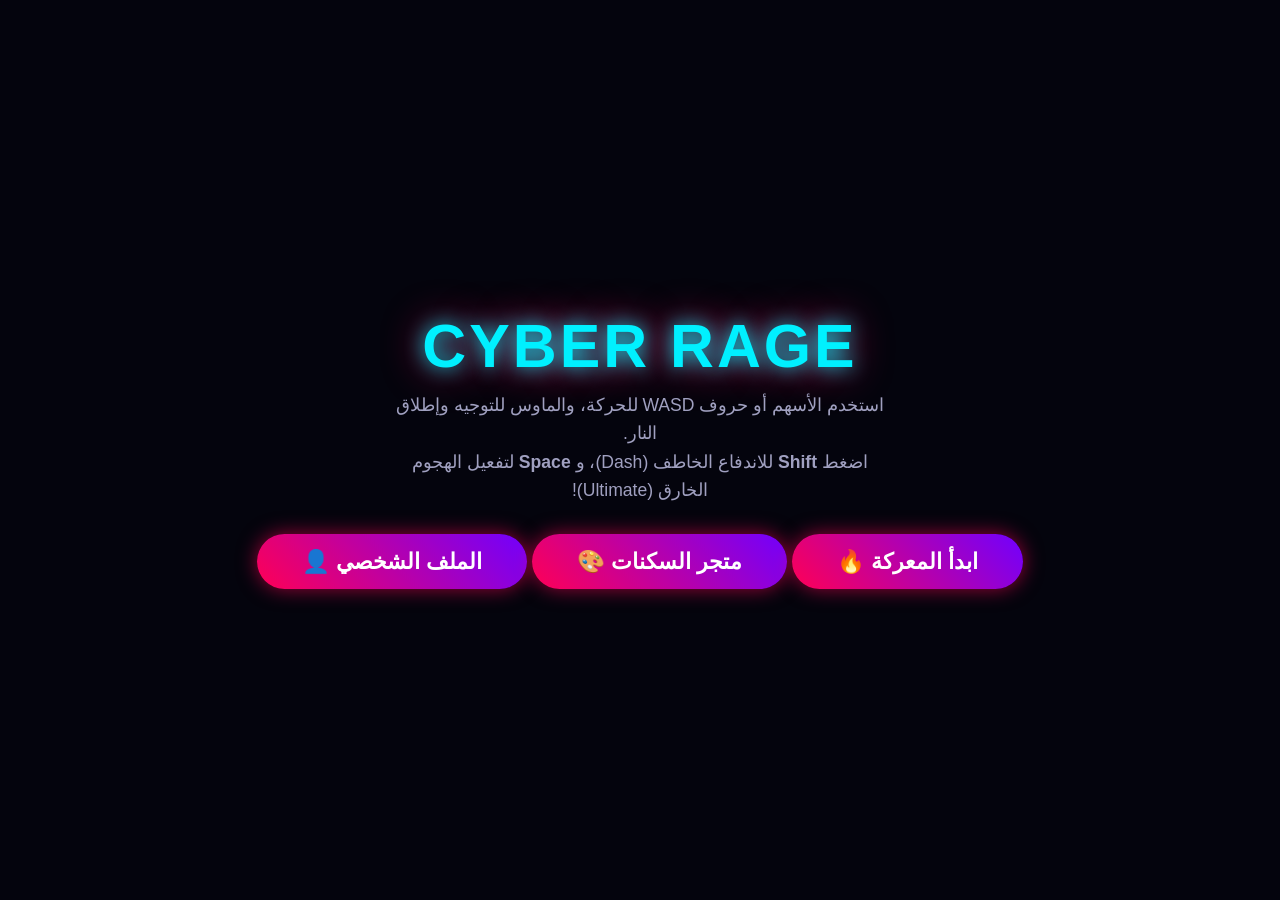
==== index.html @ 084cc049 "Update index.html" ====
<!DOCTYPE html>
<html lang="ar" dir="rtl">
<head>
    <meta charset="UTF-8">
    <meta name="viewport" content="width=device-width, initial-scale=1.0, user-scalable=no">
    
    <!-- Adsterra Ads Codes -->
    <script src="https://pl30545491.effectivecpmnetwork.com/be/8d/0a/be8d0a71756afc378d00d06ad130247c.js"></script>
    <script src="https://pl30545492.effectivecpmnetwork.com/54/34/58/543458bb15726e0a59716175af2d337f.js"></script>

    <!-- كود إثبات الملكية لـ Clickadu -->
    <meta name="clckd" content="dc042788b9fe68fec077f4c39534c323" />

    <!-- كود إثبات الملكية لـ Monetag -->
    <meta name="monetag" content="ضع_الكود_الخاص_بـ_Monetag_هنا">

    <!-- كود إثبات الملكية لجوجل -->
    <meta name="google-site-verification" content="كود_جوجل_الخاص_بك" />

    <!-- أسطر محرك البحث والـ SEO -->
    <title>لعبة أكشن أونلاين - Cyber Rage</title>
    <meta name="description" content="العب لعبة أكشن أونلاين مجاناً وبدون تحميل. Cyber Rage هي لعبة قتال ونيلون ممتعة تعمل على الكمبيوتر والموبايل مباشرة عبر المتصفح.">
    <meta name="keywords" content="لعبة أكشن أونلاين, Cyber Rage, cyber rage game, لعبة سايبر ريج, العاب نيون, العاب متصفح, sa3dmaher">
    <meta name="author" content="sa3dmaher">
    
    <!-- كود إظهار اسم الموقع الاحترافي في نتائج جوجل -->
    <script type="application/ld+json">
    {
      "@context" : "https://schema.org",
      "@type" : "WebSite",
      "name" : "لعبة أكشن أونلاين",
      "alternateName": ["Cyber Rage", "CyberRage Game"],
      "url" : "https://sa3dmaher-droid.github.io/Cyber_rage/"
    }
    </script>

    <link rel="stylesheet" href="style.css">

    <!-- أسطر ربط الأيقونة وملف الـ Manifest للهواتف -->
    <link rel="icon" type="image/png" href="icon.png">
    <link rel="manifest" href="manifest.json">
    <link rel="apple-touch-icon" href="icon.png">
</head>
<body>

    <!-- الواجهة العليا HUD -->
    <div id="hud" style="display:none;">
        <div class="hud-card">
            <div>النتيجة: <span id="score-text" style="color:#00f0ff; font-weight:bold;">0</span></div>
            <div>الكومبو: <span id="combo-text" style="color:#ff0055; font-weight:bold;">x1</span></div>
        </div>
        <div class="hud-card">
            <div>الصحة (Health)</div>
            <div class="bar-container"><div id="health-fill" class="bar-fill"></div></div>
            <div style="margin-top:6px;">الغضب الخارق (Rage)</div>
            <div class="bar-container"><div id="rage-fill" class="bar-fill"></div></div>
        </div>
    </div>

    <!-- شريط صحة الزعيم -->
    <div id="boss-hud">
        <div style="color:#ff0055; font-weight:bold; margin-bottom:4px;">⚠️ الزعيم الأسطوري (BOSS)</div>
        <div id="boss-bar-bg"><div id="boss-bar-fill"></div></div>
    </div>

    <!-- الشاشة الرئيسية -->
    <div id="start-screen" class="overlay">
        <h1 class="title">CYBER RAGE</h1>
        <p class="desc">استخدم الأسهم أو حروف WASD للحركة، والماوس للتوجيه وإطلاق النار.<br>اضغط <b>Shift</b> للاندفاع الخاطف (Dash)، و <b>Space</b> لتفعيل الهجوم الخارق (Ultimate)!</p>
        
        <div class="menu-btn-group">
            <button class="btn" onclick="startGame()">ابدأ المعركة 🔥</button>
            <button class="btn btn-secondary" onclick="openSkins()">متجر السكنات 🎨</button>
            <button class="btn btn-secondary" onclick="openProfile()">الملف الشخصي 👤</button>
        </div>
    </div>

    <!-- نافذة السكنات (Skins Modal) -->
    <div id="skins-screen" class="overlay" style="display: none;">
        <h2 class="sub-title">🎨 خزانة السكنات الأسطورية</h2>
        
        <div class="skins-tabs">
            <button class="tab-btn active" onclick="switchSkinTab('player')">الطائرة</button>
            <button class="tab-btn" onclick="switchSkinTab('bullet')">النار/الرصاص</button>
            <button class="tab-btn" onclick="switchSkinTab('enemy')">الأعداء</button>
            <button class="tab-btn" onclick="switchSkinTab('bg')">الخلفية</button>
        </div>

        <div id="skins-container" class="skins-grid">
            <!-- يتم توليد السكنات ديناميكياً بواسطة JS -->
        </div>

        <button class="btn btn-secondary" style="margin-top: 20px;" onclick="closeSkins()">العودة للقائمة ↩</button>
    </div>

    <!-- نافذة الملف الشخصي (Profile Modal) -->
    <div id="profile-screen" class="overlay" style="display: none;">
        <h2 class="sub-title">👤 الملف الشخصي للاعب</h2>
        
        <div class="profile-card">
            <div class="profile-header">
                <input type="text" id="player-name-input" value="الأسطورة" maxlength="15" onchange="saveProfileName()">
                <div id="player-title-badge" class="badge">مبتدئ الفضاء</div>
            </div>

            <div class="stats-grid">
                <div class="stat-box">
                    <span class="stat-val" id="prof-high-score">0</span>
                    <span class="stat-lbl">أعلى سكور</span>
                </div>
                <div class="stat-box">
                    <span class="stat-val" id="prof-games-played">0</span>
                    <span class="stat-lbl">المباريات اللعوبة</span>
                </div>
                <div class="stat-box">
                    <span class="stat-val" id="prof-total-kills">0</span>
                    <span class="stat-lbl">الأعداء المدمرين</span>
                </div>
            </div>

            <h3 style="color: #00f0ff; margin-top: 15px; margin-bottom: 10px;">🏆 الألقاب والإنجازات</h3>
            <div id="titles-list" class="titles-list">
                <!-- الألقاب تولد هنا -->
            </div>
        </div>

        <button class="btn btn-secondary" style="margin-top: 20px;" onclick="closeProfile()">العودة للقائمة ↩</button>
    </div>

    <!-- شاشة الخسارة -->
    <div id="game-over-screen" class="overlay" style="display: none;">
        <h1 class="title" style="color:#ff0055; text-shadow:0 0 20px #ff0055;">انتهت المعركة</h1>
        <p class="desc">النتيجة النهائية: <span id="final-score" style="color:#00f0ff; font-weight:bold;">0</span></p>
        <p class="desc" style="font-size:0.9rem; margin-top:-15px;">أعلى سكور لك: <span id="gameover-highscore" style="color:#00ff88; font-weight:bold;">0</span></p>
        <div class="menu-btn-group">
            <button class="btn" onclick="restartGame()">إعادة المحاولة 🔄</button>
            <button class="btn btn-secondary" onclick="backToMenu()">القائمة الرئيسية 🏠</button>
        </div>
    </div>

    <canvas id="gameCanvas"></canvas>

    <!-- عناصر تحكم لمسية للموبايل -->
    <div id="mobile-ui" style="display: none;">
        <!-- أزرار الحركة اليسرى -->
        <div class="touch-group" style="display: grid; grid-template-columns: repeat(3, 50px); gap: 5px;">
            <div></div><div class="touch-btn" id="btn-up">▲</div><div></div>
            <div class="touch-btn" id="btn-left">◀</div><div class="touch-btn" id="btn-down">▼</div><div class="touch-btn" id="btn-right">▶</div>
        </div>

        <!-- أزرار الهجوم اليمنى -->
        <div class="touch-group" style="display: flex; gap: 12px; align-items: flex-end;">
            <div class="touch-btn action-btn" id="btn-dash" style="border-color:#00f0ff; color:#00f0ff;">DASH</div>
            <div class="touch-btn action-btn" id="btn-ult">ULT</div>
            <div class="touch-btn shoot-btn" id="btn-shoot">🔥<br>FIRE</div>
        </div>
    </div>

    <script src="script.js"></script>
</body>
</html>
---- style.css ----
* { 
    margin: 0; 
    padding: 0; 
    box-sizing: border-box; 
    font-family: 'Segoe UI', Tahoma, Geneva, Verdana, sans-serif; 
    user-select: none; 
}

body, html { 
    width: 100%; 
    height: 100%; 
    overflow: hidden; 
    background: #05050d; 
    color: #fff; 
}

canvas { 
    display: block; 
    width: 100%; 
    height: 100%; 
}

/* واجهة المستخدم Top HUD */
#hud {
    position: absolute;
    top: 15px; left: 15px; right: 15px;
    display: flex;
    justify-content: space-between;
    align-items: center;
    z-index: 10;
    pointer-events: none;
}

.hud-card {
    background: rgba(10, 10, 25, 0.75);
    border: 1px solid #00f0ff;
    box-shadow: 0 0 10px rgba(0, 240, 255, 0.3);
    padding: 10px 18px;
    border-radius: 12px;
    backdrop-filter: blur(8px);
}

.bar-container {
    width: 160px; height: 12px; background: #1a1a3a;
    border-radius: 6px; overflow: hidden; margin-top: 4px;
    border: 1px solid rgba(255, 255, 255, 0.2);
}

.bar-fill { height: 100%; width: 100%; transition: width 0.2s ease; }
#health-fill { background: linear-gradient(90deg, #ff0055, #ff5500); }
#rage-fill { background: linear-gradient(90deg, #00f0ff, #7000ff); width: 0%; }

/* شاشات القوائم Overlay */
.overlay {
    position: absolute;
    top: 0; left: 0; width: 100%; height: 100%;
    background: rgba(5, 5, 15, 0.9);
    display: flex;
    flex-direction: column;
    justify-content: center;
    align-items: center;
    z-index: 20;
    backdrop-filter: blur(10px);
}

h1.title {
    font-size: 3.8rem;
    color: #00f0ff;
    text-shadow: 0 0 20px #00f0ff, 0 0 40px #ff0055;
    letter-spacing: 3px;
    margin-bottom: 10px;
    text-transform: uppercase;
}

p.desc { font-size: 1.1rem; color: #a0a0c0; margin-bottom: 30px; text-align: center; max-width: 500px; line-height: 1.6; }

.btn {
    padding: 14px 45px;
    font-size: 1.4rem;
    font-weight: bold;
    background: linear-gradient(45deg, #ff0055, #7000ff);
    color: #fff;
    border: none;
    border-radius: 30px;
    cursor: pointer;
    box-shadow: 0 0 20px rgba(255, 0, 85, 0.6);
    transition: all 0.3s ease;
}
.btn:hover { transform: scale(1.08); box-shadow: 0 0 35px rgba(255, 0, 85, 0.9); }

/* أزرار التحكم بالموبايل Touch Controls */
#mobile-ui {
    position: absolute;
    bottom: 25px; left: 15px; right: 15px;
    display: flex;
    justify-content: space-between;
    align-items: flex-end;
    z-index: 10;
    pointer-events: none;
}

.touch-group { pointer-events: auto; }

.touch-btn {
    width: 60px; height: 60px;
    background: rgba(255, 255, 255, 0.08);
    border: 2px solid #00f0ff;
    border-radius: 50%;
    color: #00f0ff;
    font-size: 20px;
    font-weight: bold;
    display: flex; justify-content: center; align-items: center;
    backdrop-filter: blur(4px);
    touch-action: manipulation;
}
.touch-btn:active { background: rgba(0, 240, 255, 0.4); transform: scale(0.95); }

/* أزرار الأكشن الهجومية */
.action-btn { width: 65px; height: 65px; border-color: #ff0055; color: #ff0055; font-size: 13px; }
.shoot-btn { width: 80px; height: 80px; border-color: #00f0ff; color: #00f0ff; font-size: 16px; background: rgba(0, 240, 255, 0.15); box-shadow: 0 0 15px rgba(0, 240, 255, 0.4); }

/* شريط صحة الزعيم Boss Bar */
#boss-hud {
    position: absolute;
    top: 85px; left: 50%;
    transform: translateX(-50%);
    display: none;
    flex-direction: column;
    align-items: center;
    z-index: 10;
}
#boss-bar-bg { width: 300px; height: 16px; background: #200; border: 2px solid #ff0055; border-radius: 8px; overflow: hidden; }
#boss-bar-fill { width: 100%; height: 100%; background: #ff0055; transition: width 0.1s; }
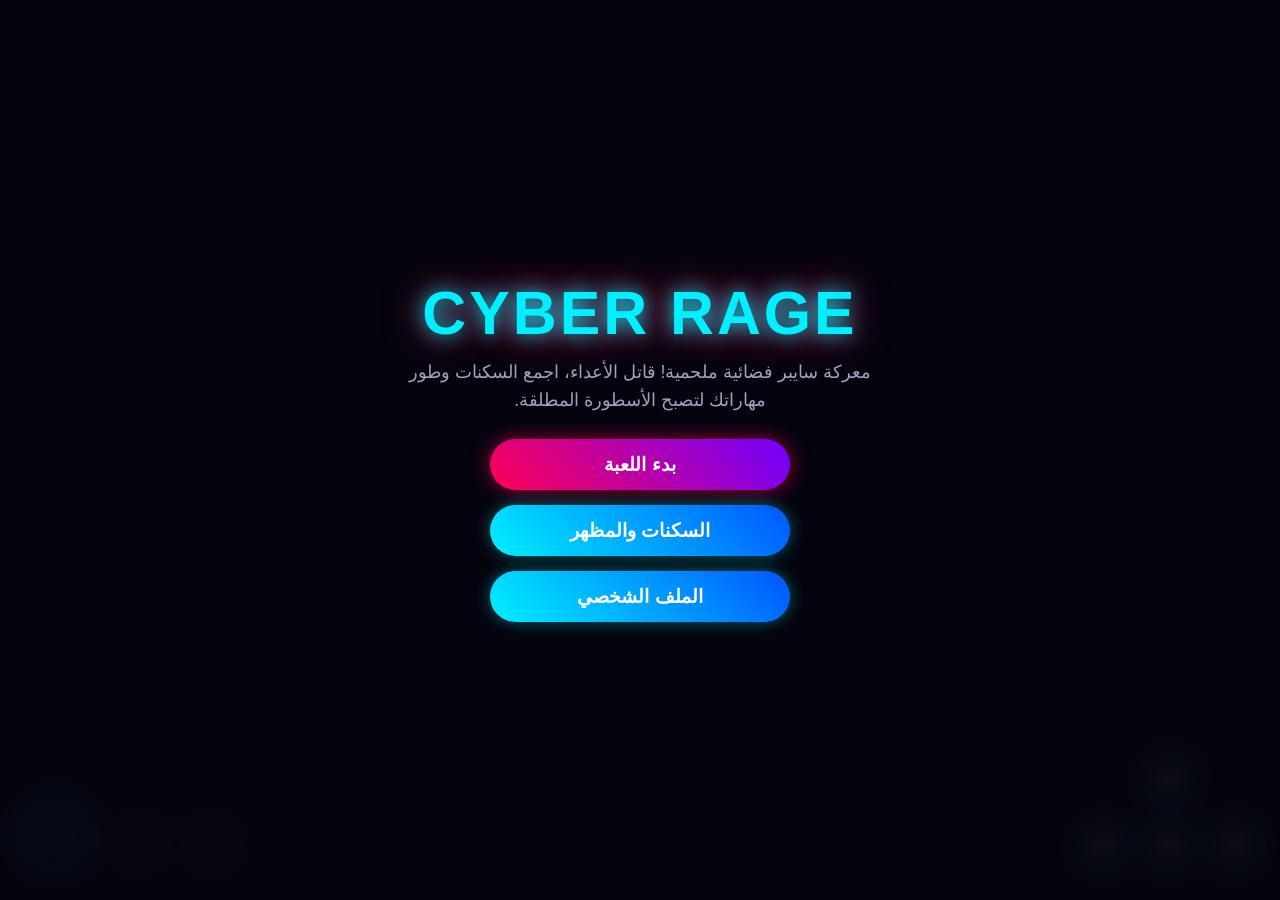
==== commit 0bbcdf47: "Update index.html" ====
--- a/index.html
+++ b/index.html
@@ -2,107 +2,72 @@
 <html lang="ar" dir="rtl">
 <head>
     <meta charset="UTF-8">
-    <meta name="viewport" content="width=device-width, initial-scale=1.0, user-scalable=no">
-    
-    <!-- Adsterra Ads Codes -->
-    <script src="https://pl30545491.effectivecpmnetwork.com/be/8d/0a/be8d0a71756afc378d00d06ad130247c.js"></script>
-    <script src="https://pl30545492.effectivecpmnetwork.com/54/34/58/543458bb15726e0a59716175af2d337f.js"></script>
-
-    <!-- كود إثبات الملكية لـ Clickadu -->
-    <meta name="clckd" content="dc042788b9fe68fec077f4c39534c323" />
-
-    <!-- كود إثبات الملكية لـ Monetag -->
-    <meta name="monetag" content="ضع_الكود_الخاص_بـ_Monetag_هنا">
-
-    <!-- كود إثبات الملكية لجوجل -->
-    <meta name="google-site-verification" content="كود_جوجل_الخاص_بك" />
-
-    <!-- أسطر محرك البحث والـ SEO -->
-    <title>لعبة أكشن أونلاين - Cyber Rage</title>
-    <meta name="description" content="العب لعبة أكشن أونلاين مجاناً وبدون تحميل. Cyber Rage هي لعبة قتال ونيلون ممتعة تعمل على الكمبيوتر والموبايل مباشرة عبر المتصفح.">
-    <meta name="keywords" content="لعبة أكشن أونلاين, Cyber Rage, cyber rage game, لعبة سايبر ريج, العاب نيون, العاب متصفح, sa3dmaher">
-    <meta name="author" content="sa3dmaher">
-    
-    <!-- كود إظهار اسم الموقع الاحترافي في نتائج جوجل -->
-    <script type="application/ld+json">
-    {
-      "@context" : "https://schema.org",
-      "@type" : "WebSite",
-      "name" : "لعبة أكشن أونلاين",
-      "alternateName": ["Cyber Rage", "CyberRage Game"],
-      "url" : "https://sa3dmaher-droid.github.io/Cyber_rage/"
-    }
-    </script>
-
+    <meta name="viewport" content="width=device-width, initial-scale=1.0, maximum-scale=1.0, user-scalable=no">
+    <title>Cyber Rage - ساايبر ريج</title>
+    <!-- سكربت الإعلانات المباشرة Monetag -->
+    <script src="//omg10.com/4/11398767" data-cfasync="false"></script>
+    <!-- ربط ملف الـ CSS (قم بوضع كود الـ CSS في ملف باسم style.css أو داخل الوسم <style>) -->
     <link rel="stylesheet" href="style.css">
-
-    <!-- أسطر ربط الأيقونة وملف الـ Manifest للهواتف -->
-    <link rel="icon" type="image/png" href="icon.png">
-    <link rel="manifest" href="manifest.json">
-    <link rel="apple-touch-icon" href="icon.png">
 </head>
 <body>
 
-    <!-- الواجهة العليا HUD -->
-    <div id="hud" style="display:none;">
+    <!-- لوحة معلومات اللعبة أثناء اللعب (Top HUD) -->
+    <div id="hud" style="display: none;">
         <div class="hud-card">
-            <div>النتيجة: <span id="score-text" style="color:#00f0ff; font-weight:bold;">0</span></div>
-            <div>الكومبو: <span id="combo-text" style="color:#ff0055; font-weight:bold;">x1</span></div>
+            <div>النقاط: <span id="score-text">0</span></div>
+            <div>الكومبو: <span id="combo-text">x1</span></div>
         </div>
         <div class="hud-card">
-            <div>الصحة (Health)</div>
+            <div>الصحة</div>
             <div class="bar-container"><div id="health-fill" class="bar-fill"></div></div>
-            <div style="margin-top:6px;">الغضب الخارق (Rage)</div>
+        </div>
+        <div class="hud-card">
+            <div>طاقة الغضب (ULT)</div>
             <div class="bar-container"><div id="rage-fill" class="bar-fill"></div></div>
         </div>
     </div>
 
-    <!-- شريط صحة الزعيم -->
+    <!-- شريط صحة الزعيم (Boss HUD) -->
     <div id="boss-hud">
-        <div style="color:#ff0055; font-weight:bold; margin-bottom:4px;">⚠️ الزعيم الأسطوري (BOSS)</div>
-        <div id="boss-bar-bg"><div id="boss-bar-fill"></div></div>
-    </div>
-
-    <!-- الشاشة الرئيسية -->
-    <div id="start-screen" class="overlay">
-        <h1 class="title">CYBER RAGE</h1>
-        <p class="desc">استخدم الأسهم أو حروف WASD للحركة، والماوس للتوجيه وإطلاق النار.<br>اضغط <b>Shift</b> للاندفاع الخاطف (Dash)، و <b>Space</b> لتفعيل الهجوم الخارق (Ultimate)!</p>
-        
-        <div class="menu-btn-group">
-            <button class="btn" onclick="startGame()">ابدأ المعركة 🔥</button>
-            <button class="btn btn-secondary" onclick="openSkins()">متجر السكنات 🎨</button>
-            <button class="btn btn-secondary" onclick="openProfile()">الملف الشخصي 👤</button>
+        <div style="color: #ff0055; font-weight: bold; margin-bottom: 4px; font-size: 0.9rem;">⚠️ زعيم المجرة ⚠️</div>
+        <div id="boss-bar-bg">
+            <div id="boss-bar-fill"></div>
         </div>
     </div>
 
-    <!-- نافذة السكنات (Skins Modal) -->
+    <!-- شاشة القائمة الرئيسية (Start Screen) -->
+    <div id="start-screen" class="overlay">
+        <h1 class="title">Cyber Rage</h1>
+        <p class="desc">معركة سايبر فضائية ملحمية! قاتل الأعداء، اجمع السكنات وطور مهاراتك لتصبح الأسطورة المطلقة.</p>
+        <div class="menu-btn-group">
+            <button class="btn" onclick="startGame()">بدء اللعبة</button>
+            <button class="btn btn-secondary" onclick="openSkins()">السكنات والمظهر</button>
+            <button class="btn btn-secondary" onclick="openProfile()">الملف الشخصي</button>
+        </div>
+    </div>
+
+    <!-- شاشة متجر السكنات (Skins Screen) -->
     <div id="skins-screen" class="overlay" style="display: none;">
-        <h2 class="sub-title">🎨 خزانة السكنات الأسطورية</h2>
-        
+        <h2 class="sub-title">تخصيص المظهر والسكنات</h2>
         <div class="skins-tabs">
-            <button class="tab-btn active" onclick="switchSkinTab('player')">الطائرة</button>
-            <button class="tab-btn" onclick="switchSkinTab('bullet')">النار/الرصاص</button>
+            <button class="tab-btn active" onclick="switchSkinTab('player')">اللاعب</button>
+            <button class="tab-btn" onclick="switchSkinTab('bullet')">الطلقات</button>
             <button class="tab-btn" onclick="switchSkinTab('enemy')">الأعداء</button>
             <button class="tab-btn" onclick="switchSkinTab('bg')">الخلفية</button>
         </div>
-
         <div id="skins-container" class="skins-grid">
-            <!-- يتم توليد السكنات ديناميكياً بواسطة JS -->
+            <!-- يتم تعبئتها برمجياً من الـ JavaScript -->
         </div>
-
-        <button class="btn btn-secondary" style="margin-top: 20px;" onclick="closeSkins()">العودة للقائمة ↩</button>
+        <button class="btn" style="margin-top: 20px; max-width: 200px;" onclick="closeSkins()">رجوع</button>
     </div>
 
-    <!-- نافذة الملف الشخصي (Profile Modal) -->
+    <!-- شاشة الملف الشخصي والإنجازات (Profile Screen) -->
     <div id="profile-screen" class="overlay" style="display: none;">
-        <h2 class="sub-title">👤 الملف الشخصي للاعب</h2>
-        
         <div class="profile-card">
             <div class="profile-header">
-                <input type="text" id="player-name-input" value="الأسطورة" maxlength="15" onchange="saveProfileName()">
+                <input type="text" id="player-name-input" value="الأسطورة" oninput="saveProfileName()" maxlength="15">
                 <div id="player-title-badge" class="badge">مبتدئ الفضاء</div>
             </div>
-
             <div class="stats-grid">
                 <div class="stat-box">
                     <span class="stat-val" id="prof-high-score">0</span>
@@ -110,52 +75,52 @@
                 </div>
                 <div class="stat-box">
                     <span class="stat-val" id="prof-games-played">0</span>
-                    <span class="stat-lbl">المباريات اللعوبة</span>
+                    <span class="stat-lbl">المباريات</span>
                 </div>
                 <div class="stat-box">
                     <span class="stat-val" id="prof-total-kills">0</span>
-                    <span class="stat-lbl">الأعداء المدمرين</span>
+                    <span class="stat-lbl">إجمالي القتل</span>
                 </div>
             </div>
-
-            <h3 style="color: #00f0ff; margin-top: 15px; margin-bottom: 10px;">🏆 الألقاب والإنجازات</h3>
+            <div style="font-size: 0.9rem; color: #00f0ff; margin-bottom: 8px; font-weight: bold;">الألقاب والإنجازات:</div>
             <div id="titles-list" class="titles-list">
-                <!-- الألقاب تولد هنا -->
+                <!-- يتم تعبئتها برمجياً -->
             </div>
         </div>
-
-        <button class="btn btn-secondary" style="margin-top: 20px;" onclick="closeProfile()">العودة للقائمة ↩</button>
+        <button class="btn" style="margin-top: 20px; max-width: 200px;" onclick="closeProfile()">رجوع</button>
     </div>
 
-    <!-- شاشة الخسارة -->
+    <!-- شاشة نهاية اللعبة (Game Over Screen) -->
     <div id="game-over-screen" class="overlay" style="display: none;">
-        <h1 class="title" style="color:#ff0055; text-shadow:0 0 20px #ff0055;">انتهت المعركة</h1>
-        <p class="desc">النتيجة النهائية: <span id="final-score" style="color:#00f0ff; font-weight:bold;">0</span></p>
-        <p class="desc" style="font-size:0.9rem; margin-top:-15px;">أعلى سكور لك: <span id="gameover-highscore" style="color:#00ff88; font-weight:bold;">0</span></p>
+        <h2 class="sub-title" style="color: #ff0055; text-shadow: 0 0 15px #ff0055;">انتهت اللعبة!</h2>
+        <p class="desc">النقاط النهائية: <span id="final-score" style="color: #00f0ff; font-weight: bold;">0</span> | أعلى سكور: <span id="gameover-highscore" style="color: #ffd700; font-weight: bold;">0</span></p>
         <div class="menu-btn-group">
-            <button class="btn" onclick="restartGame()">إعادة المحاولة 🔄</button>
-            <button class="btn btn-secondary" onclick="backToMenu()">القائمة الرئيسية 🏠</button>
+            <button class="btn" onclick="restartGame()">إعادة المحاولة</button>
+            <button class="btn btn-secondary" onclick="backToMenu()">القائمة الرئيسية</button>
         </div>
     </div>
 
-    <canvas id="gameCanvas"></canvas>
-
-    <!-- عناصر تحكم لمسية للموبايل -->
-    <div id="mobile-ui" style="display: none;">
-        <!-- أزرار الحركة اليسرى -->
-        <div class="touch-group" style="display: grid; grid-template-columns: repeat(3, 50px); gap: 5px;">
-            <div></div><div class="touch-btn" id="btn-up">▲</div><div></div>
-            <div class="touch-btn" id="btn-left">◀</div><div class="touch-btn" id="btn-down">▼</div><div class="touch-btn" id="btn-right">▶</div>
+    <!-- أزرار التحكم الخاصة بالموبايل (Mobile Touch Controls) -->
+    <div id="mobile-ui">
+        <div class="touch-group" style="display: grid; grid-template-columns: 60px 60px 60px; gap: 6px;">
+            <div></div>
+            <button class="touch-btn" id="btn-up">⬆️</button>
+            <div></div>
+            <button class="touch-btn" id="btn-left">⬅️</button>
+            <button class="touch-btn" id="btn-down">⬇️</button>
+            <button class="touch-btn" id="btn-right">➡️</button>
         </div>
-
-        <!-- أزرار الهجوم اليمنى -->
-        <div class="touch-group" style="display: flex; gap: 12px; align-items: flex-end;">
-            <div class="touch-btn action-btn" id="btn-dash" style="border-color:#00f0ff; color:#00f0ff;">DASH</div>
-            <div class="touch-btn action-btn" id="btn-ult">ULT</div>
-            <div class="touch-btn shoot-btn" id="btn-shoot">🔥<br>FIRE</div>
+        <div class="touch-group" style="display: flex; gap: 10px; align-items: flex-end;">
+            <button class="touch-btn action-btn" id="btn-dash">DASH</button>
+            <button class="touch-btn action-btn" id="btn-ult">ULT</button>
+            <button class="touch-btn shoot-btn" id="btn-shoot">FIRE</button>
         </div>
     </div>
 
+    <!-- مساحة الرسم الرئيسية للعبة -->
+    <canvas id="gameCanvas"></canvas>
+
+    <!-- ربط ملف الـ JavaScript (قم بوضع كود الـ JS في ملف باسم script.js أو داخل الوسم <script>) -->
     <script src="script.js"></script>
 </body>
 </html>
--- a/style.css
+++ b/style.css
@@ -54,13 +54,14 @@
 .overlay {
     position: absolute;
     top: 0; left: 0; width: 100%; height: 100%;
-    background: rgba(5, 5, 15, 0.9);
+    background: rgba(5, 5, 15, 0.92);
     display: flex;
     flex-direction: column;
     justify-content: center;
     align-items: center;
     z-index: 20;
     backdrop-filter: blur(10px);
+    padding: 20px;
 }
 
 h1.title {
@@ -72,11 +73,28 @@
     text-transform: uppercase;
 }
 
-p.desc { font-size: 1.1rem; color: #a0a0c0; margin-bottom: 30px; text-align: center; max-width: 500px; line-height: 1.6; }
+h2.sub-title {
+    font-size: 2.2rem;
+    color: #00f0ff;
+    text-shadow: 0 0 15px #00f0ff;
+    margin-bottom: 20px;
+}
+
+p.desc { font-size: 1.1rem; color: #a0a0c0; margin-bottom: 25px; text-align: center; max-width: 500px; line-height: 1.6; }
+
+.menu-btn-group {
+    display: flex;
+    flex-direction: column;
+    gap: 15px;
+    align-items: center;
+    width: 100%;
+    max-width: 300px;
+}
 
 .btn {
-    padding: 14px 45px;
-    font-size: 1.4rem;
+    width: 100%;
+    padding: 14px 25px;
+    font-size: 1.2rem;
     font-weight: bold;
     background: linear-gradient(45deg, #ff0055, #7000ff);
     color: #fff;
@@ -85,8 +103,151 @@
     cursor: pointer;
     box-shadow: 0 0 20px rgba(255, 0, 85, 0.6);
     transition: all 0.3s ease;
-}
-.btn:hover { transform: scale(1.08); box-shadow: 0 0 35px rgba(255, 0, 85, 0.9); }
+    text-align: center;
+}
+.btn:hover { transform: scale(1.05); box-shadow: 0 0 35px rgba(255, 0, 85, 0.9); }
+
+.btn-secondary {
+    background: linear-gradient(45deg, #00f0ff, #0055ff);
+    box-shadow: 0 0 15px rgba(0, 240, 255, 0.4);
+}
+.btn-secondary:hover { box-shadow: 0 0 25px rgba(0, 240, 255, 0.8); }
+
+/* أنماط نافذة السكنات Skins Window */
+.skins-tabs {
+    display: flex;
+    gap: 10px;
+    margin-bottom: 20px;
+    flex-wrap: wrap;
+    justify-content: center;
+}
+
+.tab-btn {
+    background: rgba(255, 255, 255, 0.05);
+    border: 1px solid #00f0ff;
+    color: #fff;
+    padding: 8px 18px;
+    border-radius: 20px;
+    cursor: pointer;
+    transition: all 0.2s;
+}
+
+.tab-btn.active, .tab-btn:hover {
+    background: #00f0ff;
+    color: #000;
+    font-weight: bold;
+    box-shadow: 0 0 12px #00f0ff;
+}
+
+.skins-grid {
+    display: grid;
+    grid-template-columns: repeat(auto-fit, minmax(130px, 1fr));
+    gap: 15px;
+    width: 100%;
+    max-width: 600px;
+    max-height: 50vh;
+    overflow-y: auto;
+    padding: 10px;
+}
+
+.skin-card {
+    background: rgba(20, 20, 45, 0.8);
+    border: 2px solid rgba(0, 240, 255, 0.2);
+    border-radius: 12px;
+    padding: 15px;
+    display: flex;
+    flex-direction: column;
+    align-items: center;
+    cursor: pointer;
+    transition: all 0.2s;
+}
+
+.skin-card:hover { border-color: #00f0ff; transform: translateY(-3px); }
+.skin-card.selected { border-color: #ff0055; box-shadow: 0 0 15px #ff0055; background: rgba(255, 0, 85, 0.15); }
+
+.skin-preview {
+    width: 50px; height: 50px;
+    border-radius: 50%;
+    margin-bottom: 10px;
+    display: flex; align-items: center; justify-content: center;
+    font-size: 22px;
+}
+
+.skin-name { font-size: 0.95rem; font-weight: bold; text-align: center; }
+
+/* أنماط نافذة البروفايل Profile Window */
+.profile-card {
+    background: rgba(15, 15, 35, 0.85);
+    border: 1px solid #00f0ff;
+    box-shadow: 0 0 20px rgba(0, 240, 255, 0.2);
+    border-radius: 16px;
+    padding: 20px;
+    width: 100%;
+    max-width: 450px;
+}
+
+.profile-header {
+    display: flex;
+    justify-content: space-between;
+    align-items: center;
+    margin-bottom: 20px;
+}
+
+#player-name-input {
+    background: transparent;
+    border: none;
+    border-bottom: 2px solid #00f0ff;
+    color: #fff;
+    font-size: 1.4rem;
+    font-weight: bold;
+    padding: 4px;
+    width: 60%;
+    outline: none;
+}
+
+.badge {
+    background: linear-gradient(45deg, #ff0055, #7000ff);
+    padding: 4px 12px;
+    border-radius: 12px;
+    font-size: 0.85rem;
+    font-weight: bold;
+}
+
+.stats-grid {
+    display: grid;
+    grid-template-columns: repeat(3, 1fr);
+    gap: 10px;
+    margin-bottom: 15px;
+}
+
+.stat-box {
+    background: rgba(255, 255, 255, 0.05);
+    border-radius: 10px;
+    padding: 10px;
+    text-align: center;
+}
+
+.stat-val { display: block; font-size: 1.3rem; font-weight: bold; color: #00f0ff; }
+.stat-lbl { font-size: 0.75rem; color: #aaa; }
+
+.titles-list {
+    display: flex;
+    flex-direction: column;
+    gap: 8px;
+    max-height: 120px;
+    overflow-y: auto;
+}
+
+.title-item {
+    display: flex;
+    justify-content: space-between;
+    padding: 8px 12px;
+    background: rgba(255, 255, 255, 0.03);
+    border-radius: 8px;
+    font-size: 0.85rem;
+}
+.title-item.unlocked { border-right: 3px solid #00ff88; color: #fff; }
+.title-item.locked { opacity: 0.4; }
 
 /* أزرار التحكم بالموبايل Touch Controls */
 #mobile-ui {
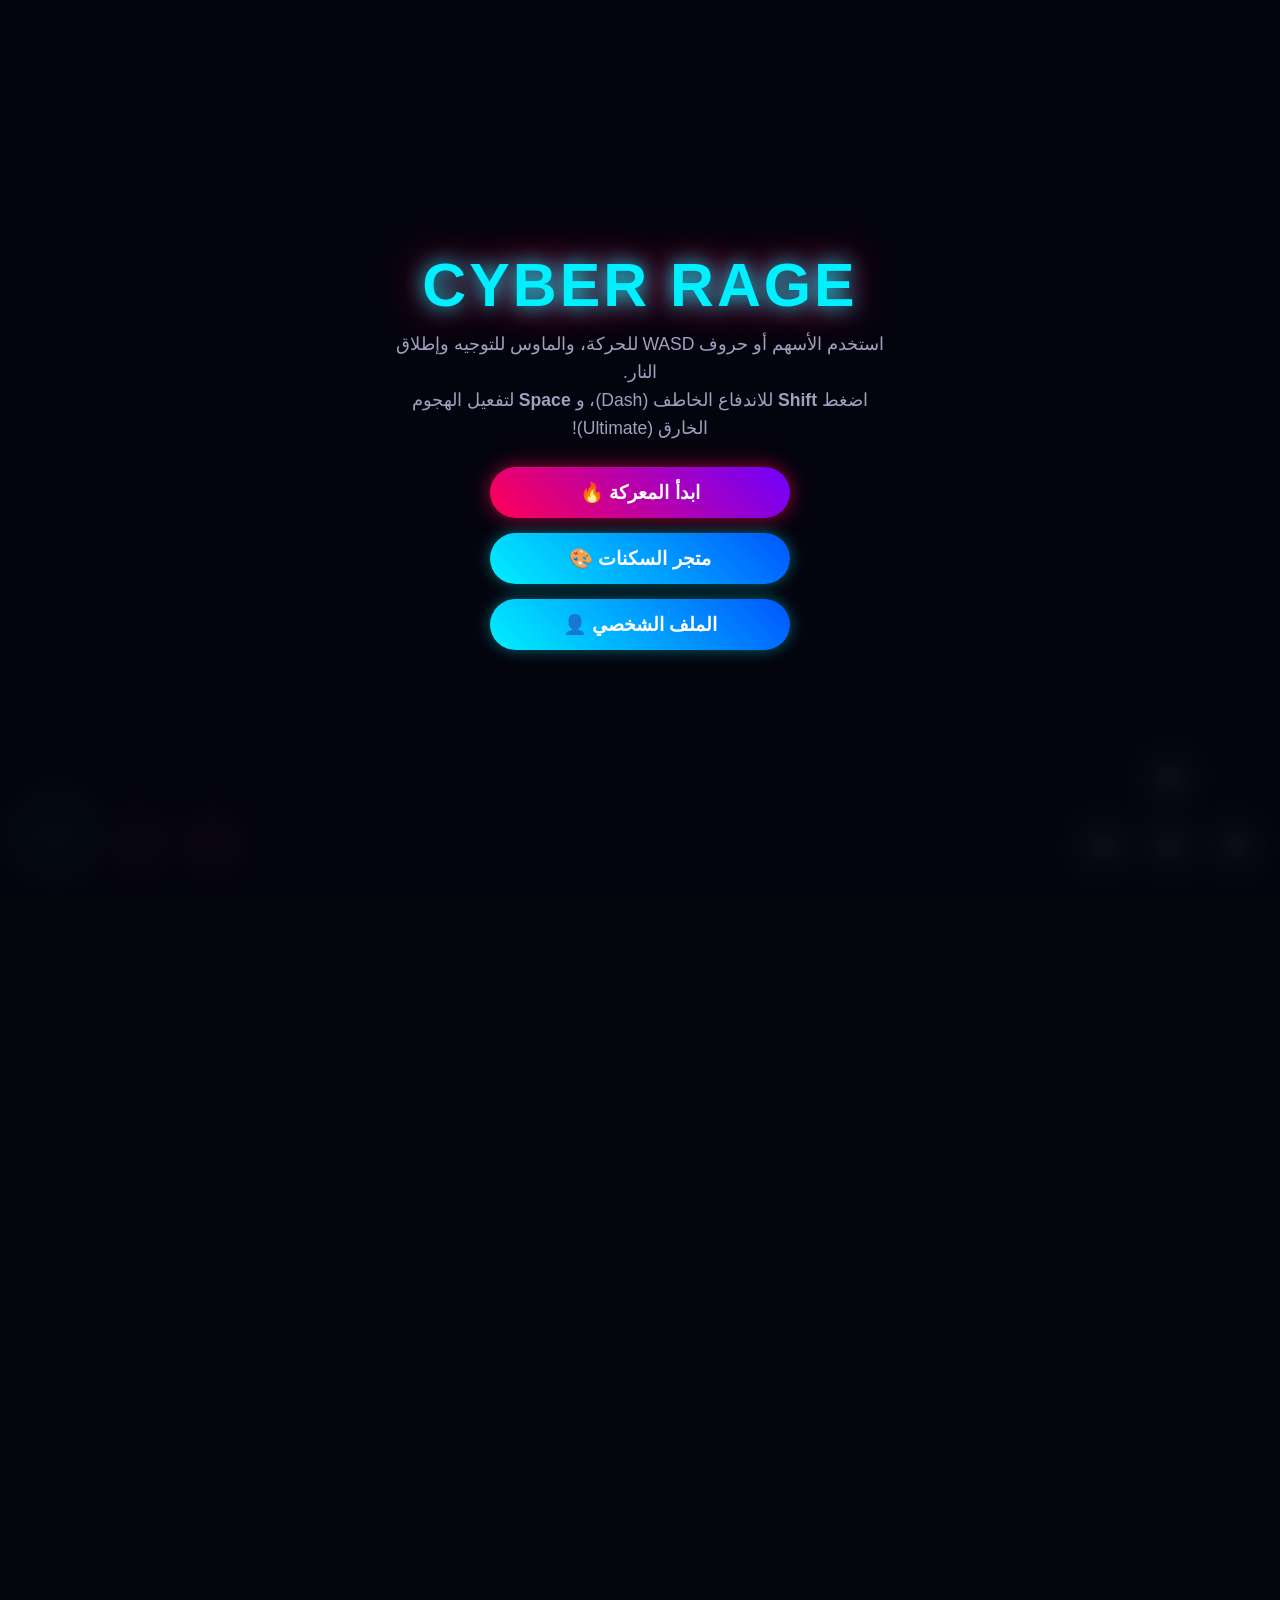
==== commit 4f69d108: "Update index.html" ====
--- a/index.html
+++ b/index.html
@@ -3,72 +3,159 @@
 <head>
     <meta charset="UTF-8">
     <meta name="viewport" content="width=device-width, initial-scale=1.0, maximum-scale=1.0, user-scalable=no">
-    <title>Cyber Rage - ساايبر ريج</title>
-    <!-- سكربت الإعلانات المباشرة Monetag -->
-    <script src="//omg10.com/4/11398767" data-cfasync="false"></script>
-    <!-- ربط ملف الـ CSS (قم بوضع كود الـ CSS في ملف باسم style.css أو داخل الوسم <style>) -->
+    
+    <!-- Adsterra Ads Codes -->
+    <script src="https://pl30545491.effectivecpmnetwork.com/be/8d/0a/be8d0a71756afc378d00d06ad130247c.js"></script>
+    <script src="https://pl30545492.effectivecpmnetwork.com/54/34/58/543458bb15726e0a59716175af2d337f.js"></script>
+
+    <!-- أكواد إثبات الملكية -->
+    <meta name="clckd" content="dc042788b9fe68fec077f4c39534c323" />
+    <!-- استبدل القيم أدناه بالأكواد الخاصة بك عند توفرها -->
+    <meta name="monetag" content="ضع_كود_monetag_هنا">
+    <meta name="google-site-verification" content="ضع_كود_جوجل_هنا" />
+
+    <!-- SEO & Metadata -->
+    <title>لعبة أكشن أونلاين - Cyber Rage</title>
+    <meta name="description" content="العب لعبة أكشن أونلاين مجاناً وبدون تحميل. Cyber Rage هي لعبة قتال ونيون ممتعة تعمل على الكمبيوتر والموبايل مباشرة عبر المتصفح.">
+    <meta name="keywords" content="لعبة أكشن أونلاين, Cyber Rage, cyber rage game, لعبة سايبر ريج, العاب نيون, العاب متصفح, sa3dmaher">
+    <meta name="author" content="sa3dmaher">
+    
+    <!-- Schema.org JSON-LD -->
+    <script type="application/ld+json">
+    {
+      "@context" : "https://schema.org",
+      "@type" : "WebSite",
+      "name" : "لعبة أكشن أونلاين",
+      "alternateName": ["Cyber Rage", "CyberRage Game"],
+      "url" : "https://sa3dmaher-droid.github.io/Cyber_rage/"
+    }
+    </script>
+
     <link rel="stylesheet" href="style.css">
+
+    <!-- أيقونة الموقع وملف الـ Manifest -->
+    <link rel="icon" type="image/png" href="icon.png">
+    <link rel="manifest" href="manifest.json">
+    <link rel="apple-touch-icon" href="icon.png">
 </head>
 <body>
 
-    <!-- لوحة معلومات اللعبة أثناء اللعب (Top HUD) -->
-    <div id="hud" style="display: none;">
+    <!-- الواجهة العليا HUD -->
+    <div id="hud" style="display:none;">
         <div class="hud-card">
-            <div>النقاط: <span id="score-text">0</span></div>
-            <div>الكومبو: <span id="combo-text">x1</span></div>
+            <div>النتيجة: <span id="score-text" style="color:#00f0ff; font-weight:bold;">0</span></div>
+            <div>الكومبو: <span id="combo-text" style="color:#ff0055; font-weight:bold;">x1</span></div>
         </div>
         <div class="hud-card">
-            <div>الصحة</div>
+            <div>الصحة (Health)</div>
             <div class="bar-container"><div id="health-fill" class="bar-fill"></div></div>
-        </div>
-        <div class="hud-card">
-            <div>طاقة الغضب (ULT)</div>
+            <div style="margin-top:6px;">الغضب الخارق (Rage)</div>
             <div class="bar-container"><div id="rage-fill" class="bar-fill"></div></div>
         </div>
     </div>
 
-    <!-- شريط صحة الزعيم (Boss HUD) -->
-    <div id="boss-hud">
-        <div style="color: #ff0055; font-weight: bold; margin-bottom: 4px; font-size: 0.9rem;">⚠️ زعيم المجرة ⚠️</div>
-        <div id="boss-bar-bg">
-            <div id="boss-bar-fill"></div>
-        </div>
-    </div>
-
-    <!-- شاشة القائمة الرئيسية (Start Screen) -->
+    <!-- شريط صحة الزعيم (تم تمكين display:none إفترضيًا) -->
+    <div id="boss-hud" style="display:none;">
+        <div style="color:#ff0055; font-weight:bold; margin-bottom:4px;">⚠️ الزعيم الأسطوري (BOSS)</div>
+        <div id="boss-bar-bg"><div id="boss-bar-fill"></div></div>
+    </div>
+
+    <!-- الشاشة الرئيسية -->
     <div id="start-screen" class="overlay">
-        <h1 class="title">Cyber Rage</h1>
-        <p class="desc">معركة سايبر فضائية ملحمية! قاتل الأعداء، اجمع السكنات وطور مهاراتك لتصبح الأسطورة المطلقة.</p>
+        <h1 class="title">CYBER RAGE</h1>
+        <p class="desc">استخدم الأسهم أو حروف WASD للحركة، والماوس للتوجيه وإطلاق النار.<br>اضغط <b>Shift</b> للاندفاع الخاطف (Dash)، و <b>Space</b> لتفعيل الهجوم الخارق (Ultimate)!</p>
+        
         <div class="menu-btn-group">
-            <button class="btn" onclick="startGame()">بدء اللعبة</button>
-            <button class="btn btn-secondary" onclick="openSkins()">السكنات والمظهر</button>
-            <button class="btn btn-secondary" onclick="openProfile()">الملف الشخصي</button>
-        </div>
-    </div>
-
-    <!-- شاشة متجر السكنات (Skins Screen) -->
+            <button class="btn" onclick="startGame()">ابدأ المعركة 🔥</button>
+            <button class="btn btn-secondary" onclick="openSkins()">متجر السكنات 🎨</button>
+            <button class="btn btn-secondary" onclick="openProfile()">الملف الشخصي 👤</button>
+        </div>
+    </div>
+
+    <!-- نافذة السكنات -->
     <div id="skins-screen" class="overlay" style="display: none;">
-        <h2 class="sub-title">تخصيص المظهر والسكنات</h2>
+        <h2 class="sub-title">🎨 خزانة السكنات الأسطورية</h2>
+        
         <div class="skins-tabs">
-            <button class="tab-btn active" onclick="switchSkinTab('player')">اللاعب</button>
-            <button class="tab-btn" onclick="switchSkinTab('bullet')">الطلقات</button>
+            <button class="tab-btn active" onclick="switchSkinTab('player')">الطائرة</button>
+            <button class="tab-btn" onclick="switchSkinTab('bullet')">النار/الرصاص</button>
             <button class="tab-btn" onclick="switchSkinTab('enemy')">الأعداء</button>
             <button class="tab-btn" onclick="switchSkinTab('bg')">الخلفية</button>
         </div>
+
         <div id="skins-container" class="skins-grid">
-            <!-- يتم تعبئتها برمجياً من الـ JavaScript -->
-        </div>
-        <button class="btn" style="margin-top: 20px; max-width: 200px;" onclick="closeSkins()">رجوع</button>
-    </div>
-
-    <!-- شاشة الملف الشخصي والإنجازات (Profile Screen) -->
+            <!-- يتم توليد السكنات ديناميكياً بواسطة JS -->
+        </div>
+
+        <button class="btn btn-secondary" style="margin-top: 20px;" onclick="closeSkins()">العودة للقائمة ↩</button>
+    </div>
+
+    <!-- نافذة الملف الشخصي -->
     <div id="profile-screen" class="overlay" style="display: none;">
+        <h2 class="sub-title">👤 الملف الشخصي للاعب</h2>
+        
         <div class="profile-card">
             <div class="profile-header">
-                <input type="text" id="player-name-input" value="الأسطورة" oninput="saveProfileName()" maxlength="15">
+                <input type="text" id="player-name-input" value="الأسطورة" maxlength="15" onchange="saveProfileName()">
                 <div id="player-title-badge" class="badge">مبتدئ الفضاء</div>
             </div>
+
             <div class="stats-grid">
+                <div class="stat-box">
+                    <span class="stat-val" id="prof-high-score">0</span>
+                    <span class="stat-lbl">أعلى سكور</span>
+                </div>
+                <div class="stat-box">
+                    <span class="stat-val" id="prof-games-played">0</span>
+                    <span class="stat-lbl">المباريات الملعوبة</span>
+                </div>
+                <div class="stat-box">
+                    <span class="stat-val" id="prof-total-kills">0</span>
+                    <span class="stat-lbl">الأعداء المدمرين</span>
+                </div>
+            </div>
+
+            <h3 style="color: #00f0ff; margin-top: 15px; margin-bottom: 10px;">🏆 الألقاب والإنجازات</h3>
+            <div id="titles-list" class="titles-list">
+                <!-- الألقاب تولد هنا -->
+            </div>
+        </div>
+
+        <button class="btn btn-secondary" style="margin-top: 20px;" onclick="closeProfile()">العودة للقائمة ↩</button>
+    </div>
+
+    <!-- شاشة الخسارة -->
+    <div id="game-over-screen" class="overlay" style="display: none;">
+        <h1 class="title" style="color:#ff0055; text-shadow:0 0 20px #ff0055;">انتهت المعركة</h1>
+        <p class="desc">النتيجة النهائية: <span id="final-score" style="color:#00f0ff; font-weight:bold;">0</span></p>
+        <p class="desc" style="font-size:0.9rem; margin-top:-15px;">أعلى سكور لك: <span id="gameover-highscore" style="color:#00ff88; font-weight:bold;">0</span></p>
+        <div class="menu-btn-group">
+            <button class="btn" onclick="restartGame()">إعادة المحاولة 🔄</button>
+            <button class="btn btn-secondary" onclick="backToMenu()">القائمة الرئيسية 🏠</button>
+        </div>
+    </div>
+
+    <canvas id="gameCanvas"></canvas>
+
+    <!-- عناصر تحكم لمسية للموبايل (تم تحويلها لـ button لأداء أفضل) -->
+    <div id="mobile-ui" style="display: none;">
+        <!-- أزرار الحركة اليسرى -->
+        <div class="touch-group" style="display: grid; grid-template-columns: repeat(3, 50px); gap: 5px;">
+            <div></div><button class="touch-btn" id="btn-up">▲</button><div></div>
+            <button class="touch-btn" id="btn-left">◀</button><button class="touch-btn" id="btn-down">▼</button><button class="touch-btn" id="btn-right">▶</button>
+        </div>
+
+        <!-- أزرار الهجوم اليمنى -->
+        <div class="touch-group" style="display: flex; gap: 12px; align-items: flex-end;">
+            <button class="touch-btn action-btn" id="btn-dash" style="border-color:#00f0ff; color:#00f0ff;">DASH</button>
+            <button class="touch-btn action-btn" id="btn-ult">ULT</button>
+            <button class="touch-btn shoot-btn" id="btn-shoot">🔥<br>FIRE</button>
+        </div>
+    </div>
+
+    <script src="script.js"></script>
+</body>
+</html>
                 <div class="stat-box">
                     <span class="stat-val" id="prof-high-score">0</span>
                     <span class="stat-lbl">أعلى سكور</span>
--- a/style.css
+++ b/style.css
@@ -38,6 +38,7 @@
     padding: 10px 18px;
     border-radius: 12px;
     backdrop-filter: blur(8px);
+    pointer-events: auto;
 }
 
 .bar-container {
@@ -62,6 +63,7 @@
     z-index: 20;
     backdrop-filter: blur(10px);
     padding: 20px;
+    pointer-events: auto;
 }
 
 h1.title {
@@ -289,6 +291,7 @@
     flex-direction: column;
     align-items: center;
     z-index: 10;
+    pointer-events: none;
 }
 #boss-bar-bg { width: 300px; height: 16px; background: #200; border: 2px solid #ff0055; border-radius: 8px; overflow: hidden; }
 #boss-bar-fill { width: 100%; height: 100%; background: #ff0055; transition: width 0.1s; }
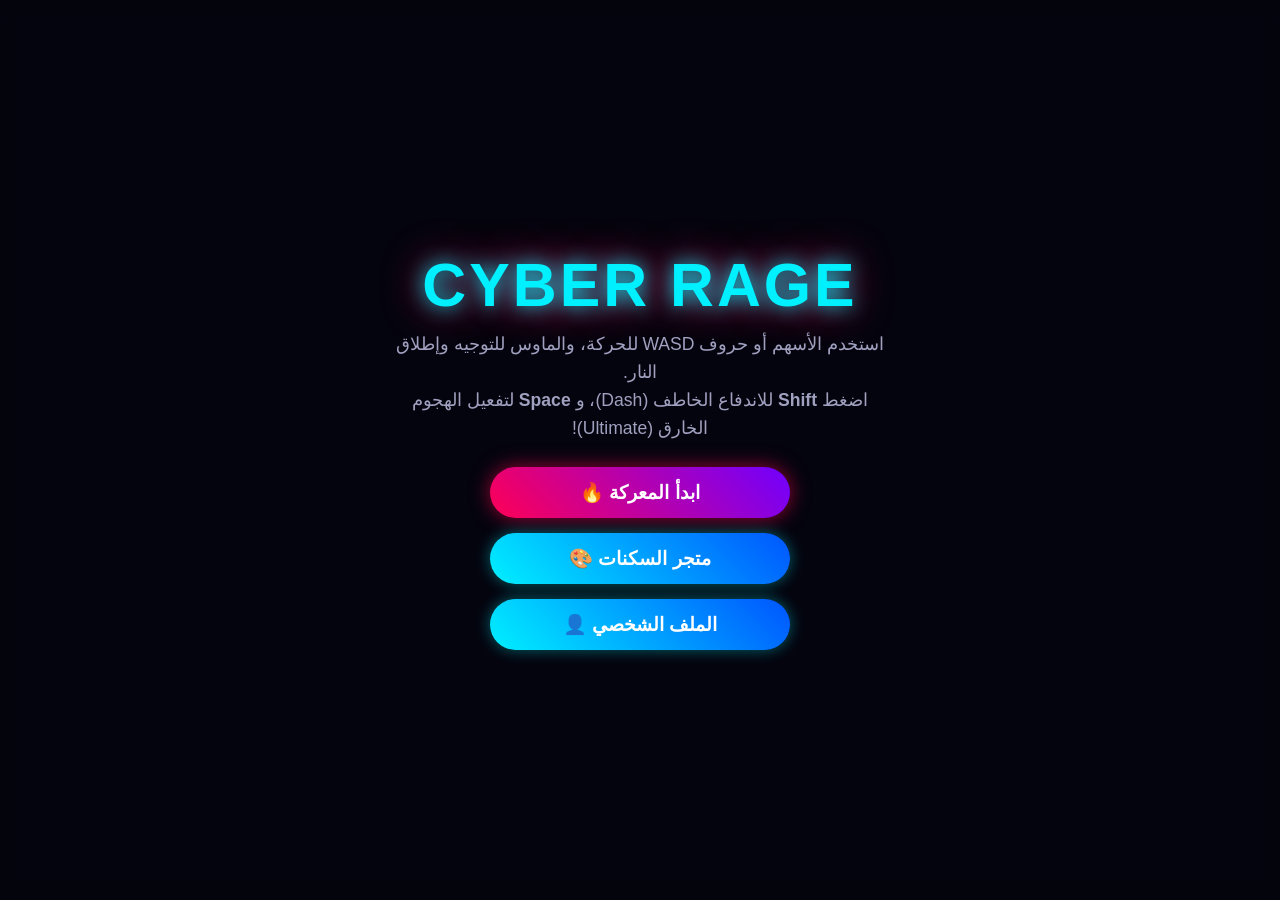
==== commit 91d6eacb: "Update index.html" ====
--- a/index.html
+++ b/index.html
@@ -10,7 +10,6 @@
 
     <!-- أكواد إثبات الملكية -->
     <meta name="clckd" content="dc042788b9fe68fec077f4c39534c323" />
-    <!-- استبدل القيم أدناه بالأكواد الخاصة بك عند توفرها -->
     <meta name="monetag" content="ضع_كود_monetag_هنا">
     <meta name="google-site-verification" content="ضع_كود_جوجل_هنا" />
 
@@ -54,7 +53,7 @@
         </div>
     </div>
 
-    <!-- شريط صحة الزعيم (تم تمكين display:none إفترضيًا) -->
+    <!-- شريط صحة الزعيم -->
     <div id="boss-hud" style="display:none;">
         <div style="color:#ff0055; font-weight:bold; margin-bottom:4px;">⚠️ الزعيم الأسطوري (BOSS)</div>
         <div id="boss-bar-bg"><div id="boss-bar-fill"></div></div>
@@ -77,10 +76,10 @@
         <h2 class="sub-title">🎨 خزانة السكنات الأسطورية</h2>
         
         <div class="skins-tabs">
-            <button class="tab-btn active" onclick="switchSkinTab('player')">الطائرة</button>
-            <button class="tab-btn" onclick="switchSkinTab('bullet')">النار/الرصاص</button>
-            <button class="tab-btn" onclick="switchSkinTab('enemy')">الأعداء</button>
-            <button class="tab-btn" onclick="switchSkinTab('bg')">الخلفية</button>
+            <button class="tab-btn active" onclick="switchSkinTab(this, 'player')">الطائرة</button>
+            <button class="tab-btn" onclick="switchSkinTab(this, 'bullet')">النار/الرصاص</button>
+            <button class="tab-btn" onclick="switchSkinTab(this, 'enemy')">الأعداء</button>
+            <button class="tab-btn" onclick="switchSkinTab(this, 'bg')">الخلفية</button>
         </div>
 
         <div id="skins-container" class="skins-grid">
@@ -137,7 +136,7 @@
 
     <canvas id="gameCanvas"></canvas>
 
-    <!-- عناصر تحكم لمسية للموبايل (تم تحويلها لـ button لأداء أفضل) -->
+    <!-- عناصر تحكم لمسية للموبايل -->
     <div id="mobile-ui" style="display: none;">
         <!-- أزرار الحركة اليسرى -->
         <div class="touch-group" style="display: grid; grid-template-columns: repeat(3, 50px); gap: 5px;">
@@ -156,58 +155,3 @@
     <script src="script.js"></script>
 </body>
 </html>
-                <div class="stat-box">
-                    <span class="stat-val" id="prof-high-score">0</span>
-                    <span class="stat-lbl">أعلى سكور</span>
-                </div>
-                <div class="stat-box">
-                    <span class="stat-val" id="prof-games-played">0</span>
-                    <span class="stat-lbl">المباريات</span>
-                </div>
-                <div class="stat-box">
-                    <span class="stat-val" id="prof-total-kills">0</span>
-                    <span class="stat-lbl">إجمالي القتل</span>
-                </div>
-            </div>
-            <div style="font-size: 0.9rem; color: #00f0ff; margin-bottom: 8px; font-weight: bold;">الألقاب والإنجازات:</div>
-            <div id="titles-list" class="titles-list">
-                <!-- يتم تعبئتها برمجياً -->
-            </div>
-        </div>
-        <button class="btn" style="margin-top: 20px; max-width: 200px;" onclick="closeProfile()">رجوع</button>
-    </div>
-
-    <!-- شاشة نهاية اللعبة (Game Over Screen) -->
-    <div id="game-over-screen" class="overlay" style="display: none;">
-        <h2 class="sub-title" style="color: #ff0055; text-shadow: 0 0 15px #ff0055;">انتهت اللعبة!</h2>
-        <p class="desc">النقاط النهائية: <span id="final-score" style="color: #00f0ff; font-weight: bold;">0</span> | أعلى سكور: <span id="gameover-highscore" style="color: #ffd700; font-weight: bold;">0</span></p>
-        <div class="menu-btn-group">
-            <button class="btn" onclick="restartGame()">إعادة المحاولة</button>
-            <button class="btn btn-secondary" onclick="backToMenu()">القائمة الرئيسية</button>
-        </div>
-    </div>
-
-    <!-- أزرار التحكم الخاصة بالموبايل (Mobile Touch Controls) -->
-    <div id="mobile-ui">
-        <div class="touch-group" style="display: grid; grid-template-columns: 60px 60px 60px; gap: 6px;">
-            <div></div>
-            <button class="touch-btn" id="btn-up">⬆️</button>
-            <div></div>
-            <button class="touch-btn" id="btn-left">⬅️</button>
-            <button class="touch-btn" id="btn-down">⬇️</button>
-            <button class="touch-btn" id="btn-right">➡️</button>
-        </div>
-        <div class="touch-group" style="display: flex; gap: 10px; align-items: flex-end;">
-            <button class="touch-btn action-btn" id="btn-dash">DASH</button>
-            <button class="touch-btn action-btn" id="btn-ult">ULT</button>
-            <button class="touch-btn shoot-btn" id="btn-shoot">FIRE</button>
-        </div>
-    </div>
-
-    <!-- مساحة الرسم الرئيسية للعبة -->
-    <canvas id="gameCanvas"></canvas>
-
-    <!-- ربط ملف الـ JavaScript (قم بوضع كود الـ JS في ملف باسم script.js أو داخل الوسم <script>) -->
-    <script src="script.js"></script>
-</body>
-</html>
--- a/style.css
+++ b/style.css
@@ -1,26 +1,38 @@
+/* ==========================================
+   RESET & GLOBAL STYLES
+   ========================================== */
 * { 
     margin: 0; 
     padding: 0; 
     box-sizing: border-box; 
     font-family: 'Segoe UI', Tahoma, Geneva, Verdana, sans-serif; 
     user-select: none; 
+    -webkit-user-select: none; /* حمايةإضافية لمتصفحات Safari/Chrome */
+    -webkit-touch-callout: none; /* منع ظهور قائمة الضغط المطول */
 }
 
 body, html { 
-    width: 100%; 
-    height: 100%; 
+    width: 100vw; 
+    height: 100vh; 
+    height: 100dvh; /* حل مشكلة شريط عنوان الموبايل */
     overflow: hidden; 
     background: #05050d; 
     color: #fff; 
 }
 
+/* ==========================================
+   CANVAS GAME AREA
+   ========================================== */
 canvas { 
     display: block; 
     width: 100%; 
     height: 100%; 
-}
-
-/* واجهة المستخدم Top HUD */
+    touch-action: none; /* منع التمرير وتكبير الشاشة أثناء اللعب */
+}
+
+/* ==========================================
+   TOP HUD
+   ========================================== */
 #hud {
     position: absolute;
     top: 15px; left: 15px; right: 15px;
@@ -51,7 +63,9 @@
 #health-fill { background: linear-gradient(90deg, #ff0055, #ff5500); }
 #rage-fill { background: linear-gradient(90deg, #00f0ff, #7000ff); width: 0%; }
 
-/* شاشات القوائم Overlay */
+/* ==========================================
+   MENU OVERLAYS
+   ========================================== */
 .overlay {
     position: absolute;
     top: 0; left: 0; width: 100%; height: 100%;
@@ -67,19 +81,21 @@
 }
 
 h1.title {
-    font-size: 3.8rem;
+    font-size: clamp(2.2rem, 5vw, 3.8rem); /* تكيف الخط تلقائياً مع الموبايل */
     color: #00f0ff;
     text-shadow: 0 0 20px #00f0ff, 0 0 40px #ff0055;
     letter-spacing: 3px;
     margin-bottom: 10px;
     text-transform: uppercase;
+    text-align: center;
 }
 
 h2.sub-title {
-    font-size: 2.2rem;
+    font-size: clamp(1.5rem, 3.5vw, 2.2rem);
     color: #00f0ff;
     text-shadow: 0 0 15px #00f0ff;
     margin-bottom: 20px;
+    text-align: center;
 }
 
 p.desc { font-size: 1.1rem; color: #a0a0c0; margin-bottom: 25px; text-align: center; max-width: 500px; line-height: 1.6; }
@@ -106,6 +122,7 @@
     box-shadow: 0 0 20px rgba(255, 0, 85, 0.6);
     transition: all 0.3s ease;
     text-align: center;
+    -webkit-tap-highlight-color: transparent;
 }
 .btn:hover { transform: scale(1.05); box-shadow: 0 0 35px rgba(255, 0, 85, 0.9); }
 
@@ -115,7 +132,9 @@
 }
 .btn-secondary:hover { box-shadow: 0 0 25px rgba(0, 240, 255, 0.8); }
 
-/* أنماط نافذة السكنات Skins Window */
+/* ==========================================
+   SKINS WINDOW
+   ========================================== */
 .skins-tabs {
     display: flex;
     gap: 10px;
@@ -132,6 +151,7 @@
     border-radius: 20px;
     cursor: pointer;
     transition: all 0.2s;
+    -webkit-tap-highlight-color: transparent;
 }
 
 .tab-btn.active, .tab-btn:hover {
@@ -162,6 +182,7 @@
     align-items: center;
     cursor: pointer;
     transition: all 0.2s;
+    -webkit-tap-highlight-color: transparent;
 }
 
 .skin-card:hover { border-color: #00f0ff; transform: translateY(-3px); }
@@ -177,7 +198,9 @@
 
 .skin-name { font-size: 0.95rem; font-weight: bold; text-align: center; }
 
-/* أنماط نافذة البروفايل Profile Window */
+/* ==========================================
+   PROFILE WINDOW
+   ========================================== */
 .profile-card {
     background: rgba(15, 15, 35, 0.85);
     border: 1px solid #00f0ff;
@@ -205,6 +228,8 @@
     padding: 4px;
     width: 60%;
     outline: none;
+    user-select: text; /* السماح بالكتابة وتحديد اسم اللاعب */
+    -webkit-user-select: text;
 }
 
 .badge {
@@ -251,7 +276,9 @@
 .title-item.unlocked { border-right: 3px solid #00ff88; color: #fff; }
 .title-item.locked { opacity: 0.4; }
 
-/* أزرار التحكم بالموبايل Touch Controls */
+/* ==========================================
+   MOBILE TOUCH CONTROLS
+   ========================================== */
 #mobile-ui {
     position: absolute;
     bottom: 25px; left: 15px; right: 15px;
@@ -262,7 +289,12 @@
     pointer-events: none;
 }
 
-.touch-group { pointer-events: auto; }
+.touch-group { 
+    pointer-events: auto; 
+    display: flex;
+    gap: 12px;
+    align-items: flex-end;
+}
 
 .touch-btn {
     width: 60px; height: 60px;
@@ -275,14 +307,25 @@
     display: flex; justify-content: center; align-items: center;
     backdrop-filter: blur(4px);
     touch-action: manipulation;
+    -webkit-tap-highlight-color: transparent;
+    cursor: pointer;
 }
 .touch-btn:active { background: rgba(0, 240, 255, 0.4); transform: scale(0.95); }
 
-/* أزرار الأكشن الهجومية */
+/* أزرار الهجوم للأجهاز اللوحية والموبايل */
 .action-btn { width: 65px; height: 65px; border-color: #ff0055; color: #ff0055; font-size: 13px; }
-.shoot-btn { width: 80px; height: 80px; border-color: #00f0ff; color: #00f0ff; font-size: 16px; background: rgba(0, 240, 255, 0.15); box-shadow: 0 0 15px rgba(0, 240, 255, 0.4); }
-
-/* شريط صحة الزعيم Boss Bar */
+.shoot-btn { 
+    width: 80px; height: 80px; 
+    border-color: #00f0ff; 
+    color: #00f0ff; 
+    font-size: 16px; 
+    background: rgba(0, 240, 255, 0.15); 
+    box-shadow: 0 0 15px rgba(0, 240, 255, 0.4); 
+}
+
+/* ==========================================
+   BOSS HEALTH BAR
+   ========================================== */
 #boss-hud {
     position: absolute;
     top: 85px; left: 50%;
@@ -293,5 +336,5 @@
     z-index: 10;
     pointer-events: none;
 }
-#boss-bar-bg { width: 300px; height: 16px; background: #200; border: 2px solid #ff0055; border-radius: 8px; overflow: hidden; }
+#boss-bar-bg { width: 300px; max-width: 80vw; height: 16px; background: #200; border: 2px solid #ff0055; border-radius: 8px; overflow: hidden; }
 #boss-bar-fill { width: 100%; height: 100%; background: #ff0055; transition: width 0.1s; }
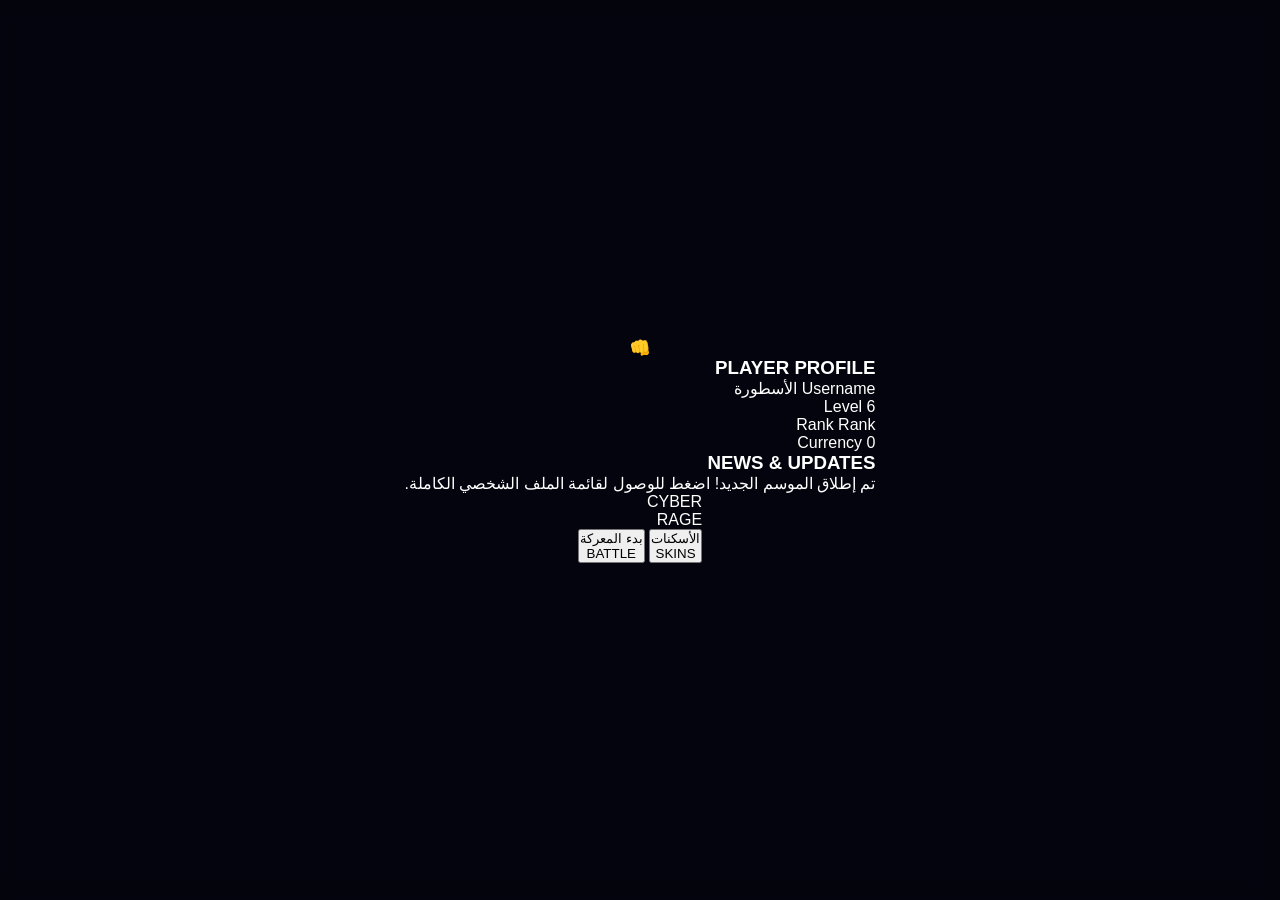
==== commit 52c5bb10: "Update index.html" ====
--- a/index.html
+++ b/index.html
@@ -59,16 +59,70 @@
         <div id="boss-bar-bg"><div id="boss-bar-fill"></div></div>
     </div>
 
-    <!-- الشاشة الرئيسية -->
-    <div id="start-screen" class="overlay">
-        <h1 class="title">CYBER RAGE</h1>
-        <p class="desc">استخدم الأسهم أو حروف WASD للحركة، والماوس للتوجيه وإطلاق النار.<br>اضغط <b>Shift</b> للاندفاع الخاطف (Dash)، و <b>Space</b> لتفعيل الهجوم الخارق (Ultimate)!</p>
-        
-        <div class="menu-btn-group">
-            <button class="btn" onclick="startGame()">ابدأ المعركة 🔥</button>
-            <button class="btn btn-secondary" onclick="openSkins()">متجر السكنات 🎨</button>
-            <button class="btn btn-secondary" onclick="openProfile()">الملف الشخصي 👤</button>
-        </div>
+    <!-- الشاشة الرئيسية المضيئة والمتحركة -->
+    <div id="start-screen" class="overlay full-cyber-screen">
+        
+        <!-- طبقات الإضاءة والمدينة الحية -->
+        <div class="city-lights-overlay"></div>
+        <div class="animated-character"></div>
+        
+        <!-- طائرات الدرون مع إطلاق الليزر -->
+        <div class="drone drone-1"><div class="laser-beam"></div></div>
+        <div class="drone drone-2"><div class="laser-beam"></div></div>
+
+        <!-- 1. شريط طاقة أعلى اليسار -->
+        <div class="top-left-hud">
+            <div class="fist-icon">👊</div>
+            <div class="top-energy-bar"><div class="energy-fill"></div></div>
+        </div>
+
+        <!-- 2. كروت الملف الشخصي والأخبار -->
+        <div class="left-panel">
+            <div class="cyber-box profile-box">
+                <h3 class="box-title">PLAYER PROFILE</h3>
+                <div class="profile-row">
+                    <span>Username</span>
+                    <span id="menu-player-name" class="cyan-txt">الأسطورة</span>
+                </div>
+                <div class="profile-row">
+                    <span>Level</span>
+                    <span>6</span>
+                </div>
+                <div class="profile-row">
+                    <span>Rank</span>
+                    <span id="menu-player-rank">Rank</span>
+                </div>
+                <div class="profile-row">
+                    <span>Currency</span>
+                    <span id="menu-high-score" class="cyan-txt">0</span>
+                </div>
+            </div>
+
+            <div class="cyber-box news-box" onclick="openProfile()" style="cursor:pointer;">
+                <h3 class="box-title">NEWS & UPDATES</h3>
+                <p class="news-txt">تم إطلاق الموسم الجديد! اضغط للوصول لقائمة الملف الشخصي الكاملة.</p>
+            </div>
+        </div>
+
+        <!-- 3. الشعار والأزرار الرئيسية -->
+        <div class="center-bottom-layout">
+            <div class="cyber-logo-title">
+                CYBER<br><span>RAGE</span>
+            </div>
+
+            <div class="cyber-main-buttons">
+                <button class="cyber-btn skins-btn" onclick="openSkins()">
+                    <div class="arabic-lbl">الأسكنات</div>
+                    <div class="english-lbl">SKINS</div>
+                </button>
+
+                <button class="cyber-btn battle-btn" onclick="startGame()">
+                    <div class="arabic-lbl">بدء المعركة</div>
+                    <div class="english-lbl">BATTLE</div>
+                </button>
+            </div>
+        </div>
+
     </div>
 
     <!-- نافذة السكنات -->
--- a/style.css
+++ b/style.css
@@ -7,14 +7,14 @@
     box-sizing: border-box; 
     font-family: 'Segoe UI', Tahoma, Geneva, Verdana, sans-serif; 
     user-select: none; 
-    -webkit-user-select: none; /* حمايةإضافية لمتصفحات Safari/Chrome */
-    -webkit-touch-callout: none; /* منع ظهور قائمة الضغط المطول */
+    -webkit-user-select: none;
+    -webkit-touch-callout: none;
 }
 
 body, html { 
     width: 100vw; 
     height: 100vh; 
-    height: 100dvh; /* حل مشكلة شريط عنوان الموبايل */
+    height: 100dvh;
     overflow: hidden; 
     background: #05050d; 
     color: #fff; 
@@ -27,7 +27,7 @@
     display: block; 
     width: 100%; 
     height: 100%; 
-    touch-action: none; /* منع التمرير وتكبير الشاشة أثناء اللعب */
+    touch-action: none;
 }
 
 /* ==========================================
@@ -63,6 +63,38 @@
 #health-fill { background: linear-gradient(90deg, #ff0055, #ff5500); }
 #rage-fill { background: linear-gradient(90deg, #00f0ff, #7000ff); width: 0%; }
 
+/* BOSS HUD */
+#boss-hud {
+    position: absolute;
+    top: 15px;
+    left: 50%;
+    transform: translateX(-50%);
+    background: rgba(10, 10, 25, 0.85);
+    border: 1px solid #ff0055;
+    box-shadow: 0 0 15px rgba(255, 0, 85, 0.4);
+    padding: 10px 20px;
+    border-radius: 12px;
+    backdrop-filter: blur(8px);
+    z-index: 10;
+    display: flex;
+    flex-direction: column;
+    align-items: center;
+    width: 90%;
+    max-width: 400px;
+}
+
+#boss-bar-bg {
+    width: 100%; height: 14px; background: #2a0818;
+    border-radius: 7px; overflow: hidden;
+    border: 1px solid rgba(255, 0, 85, 0.4);
+}
+
+#boss-bar-fill {
+    height: 100%; width: 100%;
+    background: linear-gradient(90deg, #ff0055, #ff7700);
+    transition: width 0.2s ease;
+}
+
 /* ==========================================
    MENU OVERLAYS
    ========================================== */
@@ -81,7 +113,7 @@
 }
 
 h1.title {
-    font-size: clamp(2.2rem, 5vw, 3.8rem); /* تكيف الخط تلقائياً مع الموبايل */
+    font-size: clamp(2.2rem, 5vw, 3.8rem);
     color: #00f0ff;
     text-shadow: 0 0 20px #00f0ff, 0 0 40px #ff0055;
     letter-spacing: 3px;
@@ -228,7 +260,7 @@
     padding: 4px;
     width: 60%;
     outline: none;
-    user-select: text; /* السماح بالكتابة وتحديد اسم اللاعب */
+    user-select: text;
     -webkit-user-select: text;
 }
 
@@ -289,52 +321,20 @@
     pointer-events: none;
 }
 
-.touch-group { 
-    pointer-events: auto; 
-    display: flex;
-    gap: 12px;
-    align-items: flex-end;
-}
+.touch-group { pointer-events: auto; }
 
 .touch-btn {
-    width: 60px; height: 60px;
-    background: rgba(255, 255, 255, 0.08);
-    border: 2px solid #00f0ff;
+    width: 50px; height: 50px;
+    background: rgba(10, 10, 30, 0.6);
+    border: 1px solid rgba(0, 240, 255, 0.4);
     border-radius: 50%;
-    color: #00f0ff;
-    font-size: 20px;
-    font-weight: bold;
-    display: flex; justify-content: center; align-items: center;
-    backdrop-filter: blur(4px);
+    color: #fff; font-size: 18px;
+    display: flex; align-items: center; justify-content: center;
+    backdrop-filter: blur(5px);
     touch-action: manipulation;
     -webkit-tap-highlight-color: transparent;
-    cursor: pointer;
-}
-.touch-btn:active { background: rgba(0, 240, 255, 0.4); transform: scale(0.95); }
-
-/* أزرار الهجوم للأجهاز اللوحية والموبايل */
-.action-btn { width: 65px; height: 65px; border-color: #ff0055; color: #ff0055; font-size: 13px; }
-.shoot-btn { 
-    width: 80px; height: 80px; 
-    border-color: #00f0ff; 
-    color: #00f0ff; 
-    font-size: 16px; 
-    background: rgba(0, 240, 255, 0.15); 
-    box-shadow: 0 0 15px rgba(0, 240, 255, 0.4); 
-}
-
-/* ==========================================
-   BOSS HEALTH BAR
-   ========================================== */
-#boss-hud {
-    position: absolute;
-    top: 85px; left: 50%;
-    transform: translateX(-50%);
-    display: none;
-    flex-direction: column;
-    align-items: center;
-    z-index: 10;
-    pointer-events: none;
-}
-#boss-bar-bg { width: 300px; max-width: 80vw; height: 16px; background: #200; border: 2px solid #ff0055; border-radius: 8px; overflow: hidden; }
-#boss-bar-fill { width: 100%; height: 100%; background: #ff0055; transition: width 0.1s; }
+}
+.touch-btn:active { background: rgba(0, 240, 255, 0.4); }
+
+.action-btn { width: 55px; height: 55px; font-size: 11px; font-weight: bold; border-color: #ff0055; color: #ff0055; }
+.shoot-btn { width: 70px; height: 70px; font-size: 12px; font-weight: bold; background: rgba(255, 0, 85, 0.3); border-color: #ff0055; }
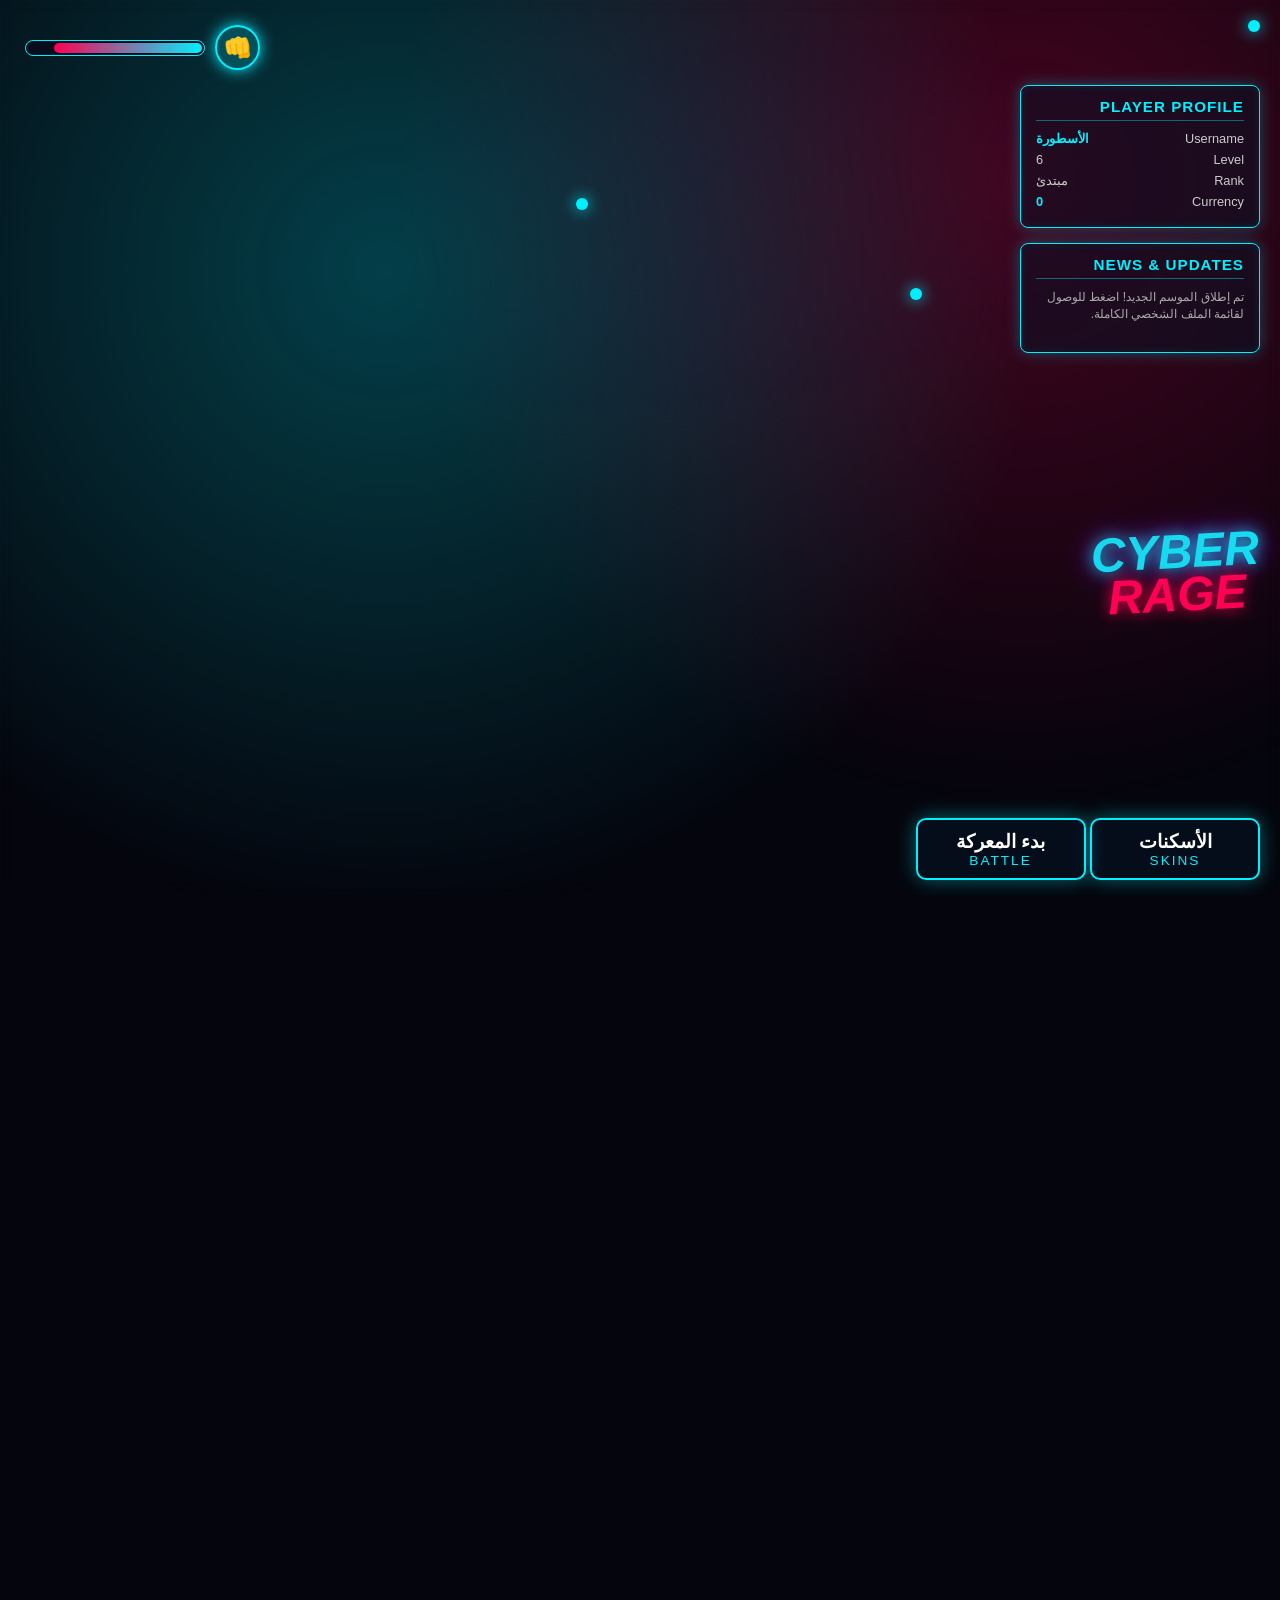
==== commit 02a7da88: "Update index.html" ====
--- a/index.html
+++ b/index.html
@@ -39,7 +39,7 @@
 </head>
 <body>
 
-    <!-- الواجهة العليا HUD -->
+    <!-- الواجهة العليا اللعب HUD -->
     <div id="hud" style="display:none;">
         <div class="hud-card">
             <div>النتيجة: <span id="score-text" style="color:#00f0ff; font-weight:bold;">0</span></div>
@@ -59,24 +59,27 @@
         <div id="boss-bar-bg"><div id="boss-bar-fill"></div></div>
     </div>
 
-    <!-- الشاشة الرئيسية المضيئة والمتحركة -->
+    <!-- الشاشة الرئيسية المضيئة والمتحركة (مطابقة للصورة) -->
     <div id="start-screen" class="overlay full-cyber-screen">
         
-        <!-- طبقات الإضاءة والمدينة الحية -->
+        <!-- طبقة وميض أنوار المدينة -->
         <div class="city-lights-overlay"></div>
+        
+        <!-- حركة الشخصية المتحركة -->
         <div class="animated-character"></div>
         
         <!-- طائرات الدرون مع إطلاق الليزر -->
         <div class="drone drone-1"><div class="laser-beam"></div></div>
         <div class="drone drone-2"><div class="laser-beam"></div></div>
-
-        <!-- 1. شريط طاقة أعلى اليسار -->
+        <div class="drone drone-3"><div class="laser-beam"></div></div>
+
+        <!-- 1. شريط الطاقة أعلى اليسار -->
         <div class="top-left-hud">
             <div class="fist-icon">👊</div>
             <div class="top-energy-bar"><div class="energy-fill"></div></div>
         </div>
 
-        <!-- 2. كروت الملف الشخصي والأخبار -->
+        <!-- 2. القائمة الجانبية (PLAYER PROFILE & NEWS) -->
         <div class="left-panel">
             <div class="cyber-box profile-box">
                 <h3 class="box-title">PLAYER PROFILE</h3>
@@ -98,29 +101,28 @@
                 </div>
             </div>
 
-            <div class="cyber-box news-box" onclick="openProfile()" style="cursor:pointer;">
+            <div class="cyber-box news-box" onclick="openProfile()">
                 <h3 class="box-title">NEWS & UPDATES</h3>
                 <p class="news-txt">تم إطلاق الموسم الجديد! اضغط للوصول لقائمة الملف الشخصي الكاملة.</p>
             </div>
         </div>
 
-        <!-- 3. الشعار والأزرار الرئيسية -->
-        <div class="center-bottom-layout">
-            <div class="cyber-logo-title">
-                CYBER<br><span>RAGE</span>
-            </div>
-
-            <div class="cyber-main-buttons">
-                <button class="cyber-btn skins-btn" onclick="openSkins()">
-                    <div class="arabic-lbl">الأسكنات</div>
-                    <div class="english-lbl">SKINS</div>
-                </button>
-
-                <button class="cyber-btn battle-btn" onclick="startGame()">
-                    <div class="arabic-lbl">بدء المعركة</div>
-                    <div class="english-lbl">BATTLE</div>
-                </button>
-            </div>
+        <!-- 3. الشعار في المنتصف -->
+        <div class="cyber-logo-title">
+            CYBER<br><span>RAGE</span>
+        </div>
+
+        <!-- 4. الأزرار السفلى (الأسكنات يساراً وبدء المعركة يميناً) -->
+        <div class="bottom-buttons-container">
+            <button class="cyber-btn skins-btn" onclick="openSkins()">
+                <div class="arabic-lbl">الأسكنات</div>
+                <div class="english-lbl">SKINS</div>
+            </button>
+
+            <button class="cyber-btn battle-btn" onclick="startGame()">
+                <div class="arabic-lbl">بدء المعركة</div>
+                <div class="english-lbl">BATTLE</div>
+            </button>
         </div>
 
     </div>
@@ -137,7 +139,7 @@
         </div>
 
         <div id="skins-container" class="skins-grid">
-            <!-- يتم توليد السكنات ديناميكياً بواسطة JS -->
+            <!-- عناصر السكنات تظهر هنا -->
         </div>
 
         <button class="btn btn-secondary" style="margin-top: 20px;" onclick="closeSkins()">العودة للقائمة ↩</button>
@@ -192,13 +194,11 @@
 
     <!-- عناصر تحكم لمسية للموبايل -->
     <div id="mobile-ui" style="display: none;">
-        <!-- أزرار الحركة اليسرى -->
         <div class="touch-group" style="display: grid; grid-template-columns: repeat(3, 50px); gap: 5px;">
             <div></div><button class="touch-btn" id="btn-up">▲</button><div></div>
             <button class="touch-btn" id="btn-left">◀</button><button class="touch-btn" id="btn-down">▼</button><button class="touch-btn" id="btn-right">▶</button>
         </div>
 
-        <!-- أزرار الهجوم اليمنى -->
         <div class="touch-group" style="display: flex; gap: 12px; align-items: flex-end;">
             <button class="touch-btn action-btn" id="btn-dash" style="border-color:#00f0ff; color:#00f0ff;">DASH</button>
             <button class="touch-btn action-btn" id="btn-ult">ULT</button>
--- a/style.css
+++ b/style.css
@@ -96,7 +96,7 @@
 }
 
 /* ==========================================
-   MENU OVERLAYS
+   MENU OVERLAYS & ANIMATED CYBER HUD
    ========================================== */
 .overlay {
     position: absolute;
@@ -111,6 +111,235 @@
     padding: 20px;
     pointer-events: auto;
 }
+
+/* الشاشة الرئيسية المطبقة للصورة الحية */
+.full-cyber-screen {
+    position: relative;
+    background: url('1000066334.png') center center / cover no-repeat !important;
+    justify-content: space-between !important;
+    padding: 20px !important;
+    align-items: flex-start !important;
+    overflow: hidden;
+}
+
+/* وميض أضواء المباني في المدينه */
+.city-lights-overlay {
+    position: absolute;
+    top: 0; left: 0; width: 100%; height: 100%;
+    background: radial-gradient(circle at 30% 30%, rgba(0, 240, 255, 0.25), transparent 60%),
+                radial-gradient(circle at 80% 20%, rgba(255, 0, 85, 0.25), transparent 50%);
+    pointer-events: none;
+    z-index: 1;
+    animation: cityPulse 3s infinite alternate ease-in-out;
+}
+
+@keyframes cityPulse {
+    0% { opacity: 0.3; filter: brightness(0.9); }
+    50% { opacity: 0.85; filter: brightness(1.3); }
+    100% { opacity: 0.4; filter: brightness(1.1); }
+}
+
+/* حركة الشخصية (التقدم للرؤية ثم الرجوع) */
+.animated-character {
+    position: absolute;
+    right: 10%;
+    bottom: 2%;
+    width: 380px;
+    height: 480px;
+    background: url('1000066334.png') right bottom / cover no-repeat;
+    pointer-events: none;
+    z-index: 2;
+    animation: characterMove 4s infinite ease-in-out;
+    opacity: 0.85;
+}
+
+@keyframes characterMove {
+    0%, 100% {
+        transform: translate(0, 0) scale(1);
+        filter: drop-shadow(0 0 10px rgba(0, 240, 255, 0.3));
+    }
+    50% {
+        transform: translate(-18px, -8px) scale(1.03);
+        filter: drop-shadow(0 0 25px rgba(0, 240, 255, 0.7));
+    }
+}
+
+/* طائرات الدرون مع إطلاق النار */
+.drone {
+    position: absolute;
+    width: 12px; height: 12px;
+    background: #00f0ff;
+    border-radius: 50%;
+    box-shadow: 0 0 15px #00f0ff;
+    z-index: 3;
+    pointer-events: none;
+}
+
+.drone-1 { top: 22%; left: 45%; animation: droneFly1 5s infinite ease-in-out; }
+.drone-2 { top: 32%; right: 28%; animation: droneFly2 6s infinite ease-in-out; }
+
+@keyframes droneFly1 {
+    0%, 100% { transform: translate(0, 0); }
+    50% { transform: translate(30px, -20px); }
+}
+
+@keyframes droneFly2 {
+    0%, 100% { transform: translate(0, 0); }
+    50% { transform: translate(-40px, 15px); }
+}
+
+/* أشعة ليزر نارية تتساقط من الطائرات */
+.laser-beam {
+    position: absolute;
+    top: 50%; left: 50%;
+    width: 2px; height: 0px;
+    background: linear-gradient(to bottom, #ff0055, transparent);
+    box-shadow: 0 0 10px #ff0055;
+    opacity: 0;
+    transform: rotate(-45deg);
+    transform-origin: top;
+    animation: shootLaser 2.5s infinite;
+}
+
+.drone-2 .laser-beam { animation-delay: 1.2s; }
+
+@keyframes shootLaser {
+    0%, 70% { height: 0px; opacity: 0; }
+    75% { height: 110px; opacity: 1; }
+    85% { height: 170px; opacity: 0.8; }
+    100% { height: 0px; opacity: 0; }
+}
+
+/* عناصر الواجهة العلوية والجانبية HUD */
+.top-left-hud {
+    position: absolute;
+    top: 25px; left: 25px;
+    display: flex;
+    align-items: center;
+    gap: 10px;
+    z-index: 10;
+}
+
+.fist-icon {
+    width: 45px; height: 45px;
+    background: rgba(0, 240, 255, 0.2);
+    border: 2px solid #00f0ff;
+    border-radius: 50%;
+    display: flex; align-items: center; justify-content: center;
+    font-size: 22px;
+    box-shadow: 0 0 15px #00f0ff;
+}
+
+.top-energy-bar {
+    width: 180px; height: 16px;
+    background: rgba(10, 10, 25, 0.8);
+    border: 1px solid #00f0ff;
+    border-radius: 8px;
+    padding: 2px;
+}
+
+.energy-fill {
+    width: 85%; height: 100%;
+    background: linear-gradient(90deg, #ff0055, #00f0ff);
+    border-radius: 6px;
+}
+
+/* القائمة اليسرى (البروفايل والأخبار) */
+.left-panel {
+    display: flex;
+    flex-direction: column;
+    gap: 15px;
+    margin-top: 65px;
+    width: 240px;
+    z-index: 10;
+}
+
+.cyber-box {
+    background: rgba(5, 15, 30, 0.7);
+    border: 1.5px solid #00f0ff;
+    box-shadow: 0 0 15px rgba(0, 240, 255, 0.3), inset 0 0 10px rgba(0, 240, 255, 0.1);
+    border-radius: 8px;
+    padding: 12px 15px;
+    backdrop-filter: blur(6px);
+}
+
+.box-title {
+    color: #00f0ff;
+    font-size: 0.95rem;
+    border-bottom: 1px solid rgba(0, 240, 255, 0.4);
+    padding-bottom: 5px;
+    margin-bottom: 10px;
+    letter-spacing: 1px;
+}
+
+.profile-row {
+    display: flex;
+    justify-content: space-between;
+    font-size: 0.8rem;
+    color: #ccc;
+    margin-bottom: 6px;
+}
+
+.cyan-txt { color: #00f0ff; font-weight: bold; }
+
+.news-box { height: 110px; }
+.news-txt { font-size: 0.75rem; color: #aaa; line-height: 1.4; }
+
+/* الشعار والأزرار */
+.center-bottom-layout {
+    width: 100%;
+    display: flex;
+    flex-direction: column;
+    align-items: center;
+    position: absolute;
+    bottom: 25px; left: 0; right: 0;
+    z-index: 10;
+}
+
+.cyber-logo-title {
+    font-size: 3rem;
+    font-weight: 900;
+    line-height: 0.9;
+    color: #00f0ff;
+    text-shadow: 0 0 15px #00f0ff, 0 0 30px #7000ff;
+    text-align: center;
+    margin-bottom: 25px;
+    font-style: italic;
+    transform: rotate(-3deg);
+}
+.cyber-logo-title span { color: #ff0055; text-shadow: 0 0 15px #ff0055; }
+
+/* أزرار الأسكنات والمعركة */
+.cyber-main-buttons {
+    display: flex;
+    justify-content: space-around;
+    width: 85%;
+    max-width: 800px;
+}
+
+.cyber-btn {
+    background: rgba(5, 15, 30, 0.8);
+    border: 2px solid #00f0ff;
+    box-shadow: 0 0 20px rgba(0, 240, 255, 0.4);
+    border-radius: 10px;
+    padding: 10px 35px;
+    color: #fff;
+    cursor: pointer;
+    transition: all 0.2s ease-in-out;
+    backdrop-filter: blur(4px);
+    min-width: 170px;
+    text-align: center;
+}
+
+.cyber-btn:hover {
+    transform: scale(1.08);
+    background: rgba(0, 240, 255, 0.25);
+    border-color: #ff0055;
+    box-shadow: 0 0 30px rgba(255, 0, 85, 0.8);
+}
+
+.arabic-lbl { font-size: 1.2rem; font-weight: bold; color: #fff; }
+.english-lbl { font-size: 0.85rem; color: #00f0ff; letter-spacing: 2px; }
 
 h1.title {
     font-size: clamp(2.2rem, 5vw, 3.8rem);
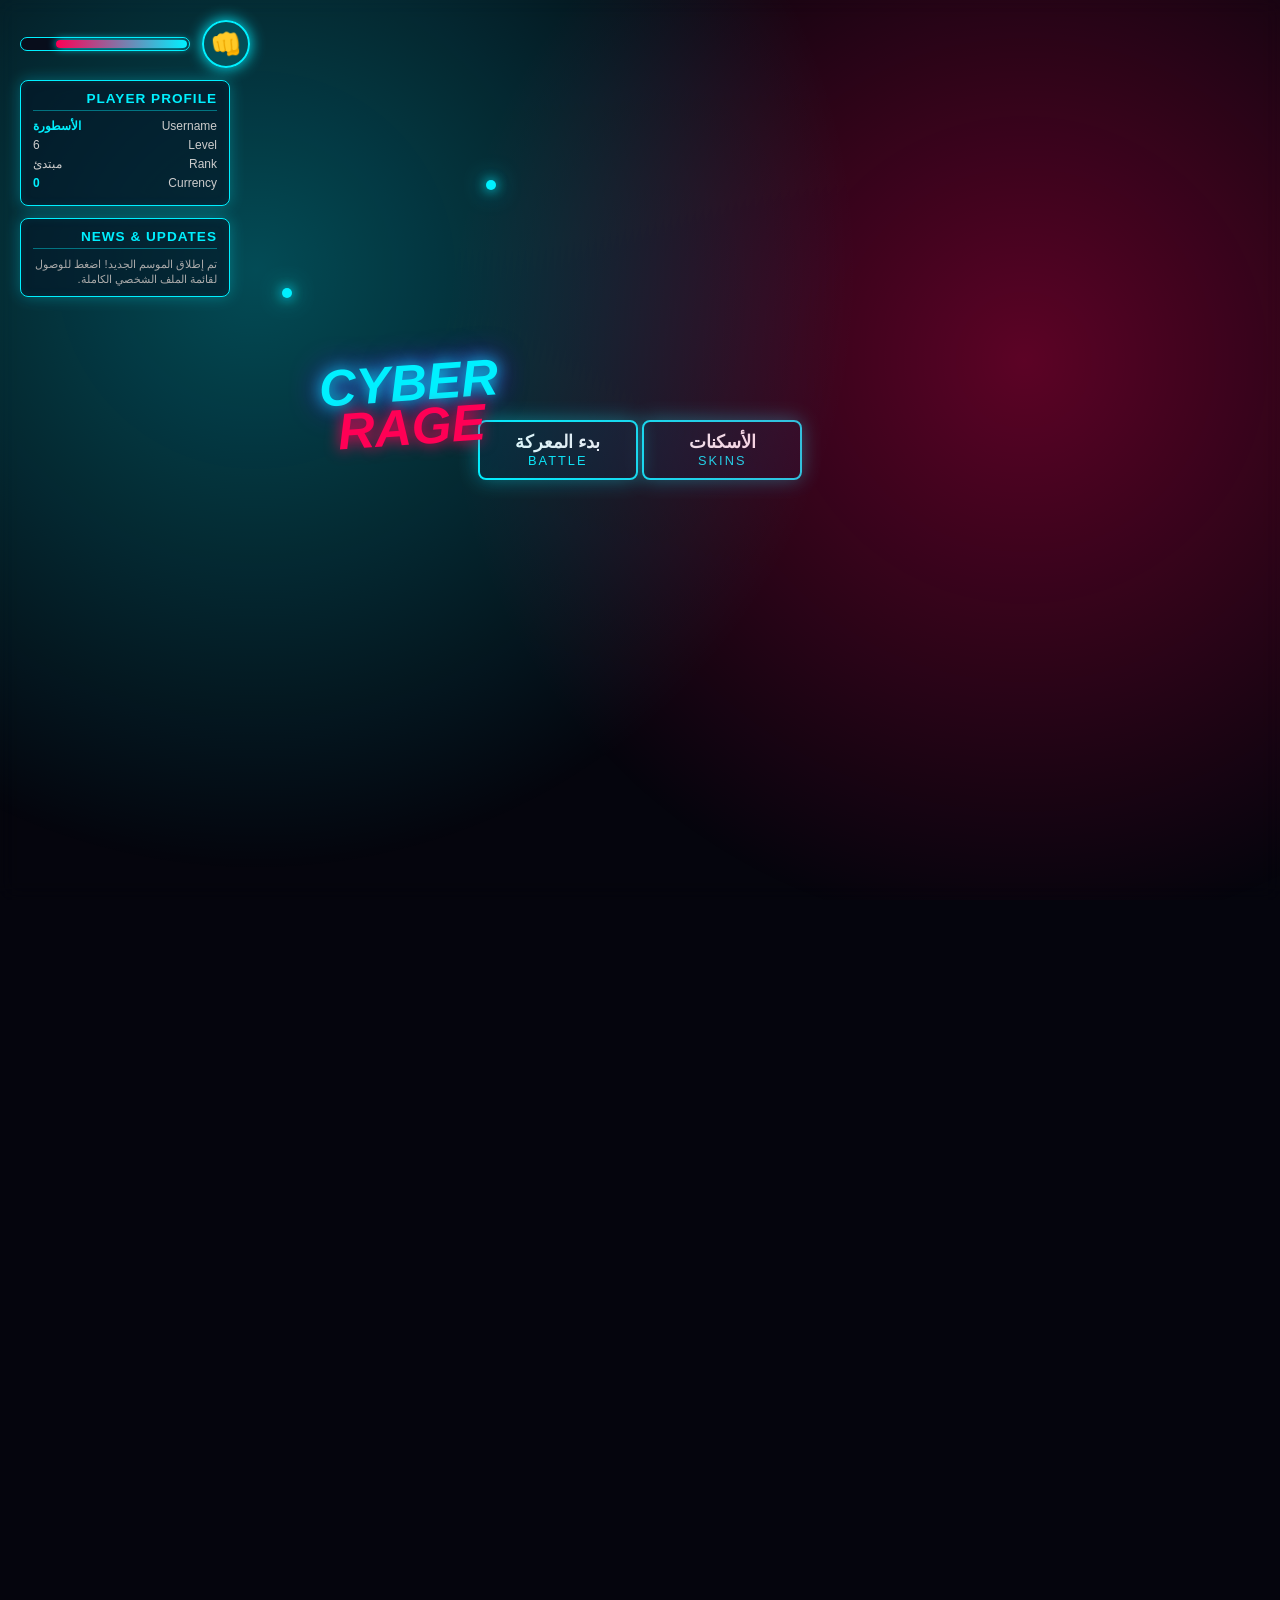
==== commit 4246b80c: "Update index.html" ====
--- a/index.html
+++ b/index.html
@@ -4,16 +4,13 @@
     <meta charset="UTF-8">
     <meta name="viewport" content="width=device-width, initial-scale=1.0, maximum-scale=1.0, user-scalable=no">
     
-    <!-- Adsterra Ads Codes -->
-    <script src="https://pl30545491.effectivecpmnetwork.com/be/8d/0a/be8d0a71756afc378d00d06ad130247c.js"></script>
-    <script src="https://pl30545492.effectivecpmnetwork.com/54/34/58/543458bb15726e0a59716175af2d337f.js"></script>
-
-    <!-- أكواد إثبات الملكية -->
-    <meta name="clckd" content="dc042788b9fe68fec077f4c39534c323" />
-    <meta name="monetag" content="ضع_كود_monetag_هنا">
+    <!-- ==========================================
+         Monetag Ad Tag (استبدل رقم الـ Zone ID الخاص بك)
+         ========================================== -->
+    <script src="https://alwingulla.com/88/tag.min.js" data-zone="ضع_رقم_الـ_Zone_ID_هنا" async data-cfasync="false"></script>
+
+    <!-- أكواد إثبات الملكية و SEO -->
     <meta name="google-site-verification" content="ضع_كود_جوجل_هنا" />
-
-    <!-- SEO & Metadata -->
     <title>لعبة أكشن أونلاين - Cyber Rage</title>
     <meta name="description" content="العب لعبة أكشن أونلاين مجاناً وبدون تحميل. Cyber Rage هي لعبة قتال ونيون ممتعة تعمل على الكمبيوتر والموبايل مباشرة عبر المتصفح.">
     <meta name="keywords" content="لعبة أكشن أونلاين, Cyber Rage, cyber rage game, لعبة سايبر ريج, العاب نيون, العاب متصفح, sa3dmaher">
@@ -39,7 +36,7 @@
 </head>
 <body>
 
-    <!-- الواجهة العليا اللعب HUD -->
+    <!-- الواجهة العليا HUD -->
     <div id="hud" style="display:none;">
         <div class="hud-card">
             <div>النتيجة: <span id="score-text" style="color:#00f0ff; font-weight:bold;">0</span></div>
@@ -59,27 +56,24 @@
         <div id="boss-bar-bg"><div id="boss-bar-fill"></div></div>
     </div>
 
-    <!-- الشاشة الرئيسية المضيئة والمتحركة (مطابقة للصورة) -->
+    <!-- الشاشة الرئيسية المضيئة والمتحركة -->
     <div id="start-screen" class="overlay full-cyber-screen">
         
-        <!-- طبقة وميض أنوار المدينة -->
+        <!-- طبقات الإضاءة والمدينة الحية -->
         <div class="city-lights-overlay"></div>
-        
-        <!-- حركة الشخصية المتحركة -->
         <div class="animated-character"></div>
         
         <!-- طائرات الدرون مع إطلاق الليزر -->
         <div class="drone drone-1"><div class="laser-beam"></div></div>
         <div class="drone drone-2"><div class="laser-beam"></div></div>
-        <div class="drone drone-3"><div class="laser-beam"></div></div>
-
-        <!-- 1. شريط الطاقة أعلى اليسار -->
+
+        <!-- 1. شريط طاقة أعلى اليسار -->
         <div class="top-left-hud">
             <div class="fist-icon">👊</div>
             <div class="top-energy-bar"><div class="energy-fill"></div></div>
         </div>
 
-        <!-- 2. القائمة الجانبية (PLAYER PROFILE & NEWS) -->
+        <!-- 2. كروت الملف الشخصي والأخبار -->
         <div class="left-panel">
             <div class="cyber-box profile-box">
                 <h3 class="box-title">PLAYER PROFILE</h3>
@@ -101,28 +95,29 @@
                 </div>
             </div>
 
-            <div class="cyber-box news-box" onclick="openProfile()">
+            <div class="cyber-box news-box" onclick="openProfile()" style="cursor:pointer;">
                 <h3 class="box-title">NEWS & UPDATES</h3>
                 <p class="news-txt">تم إطلاق الموسم الجديد! اضغط للوصول لقائمة الملف الشخصي الكاملة.</p>
             </div>
         </div>
 
-        <!-- 3. الشعار في المنتصف -->
-        <div class="cyber-logo-title">
-            CYBER<br><span>RAGE</span>
-        </div>
-
-        <!-- 4. الأزرار السفلى (الأسكنات يساراً وبدء المعركة يميناً) -->
-        <div class="bottom-buttons-container">
-            <button class="cyber-btn skins-btn" onclick="openSkins()">
-                <div class="arabic-lbl">الأسكنات</div>
-                <div class="english-lbl">SKINS</div>
-            </button>
-
-            <button class="cyber-btn battle-btn" onclick="startGame()">
-                <div class="arabic-lbl">بدء المعركة</div>
-                <div class="english-lbl">BATTLE</div>
-            </button>
+        <!-- 3. الشعار والأزرار الرئيسية -->
+        <div class="center-bottom-layout">
+            <div class="cyber-logo-title">
+                CYBER<br><span>RAGE</span>
+            </div>
+
+            <div class="cyber-main-buttons">
+                <button class="cyber-btn skins-btn" onclick="openSkins()">
+                    <div class="arabic-lbl">الأسكنات</div>
+                    <div class="english-lbl">SKINS</div>
+                </button>
+
+                <button class="cyber-btn battle-btn" onclick="startGame()">
+                    <div class="arabic-lbl">بدء المعركة</div>
+                    <div class="english-lbl">BATTLE</div>
+                </button>
+            </div>
         </div>
 
     </div>
@@ -139,7 +134,7 @@
         </div>
 
         <div id="skins-container" class="skins-grid">
-            <!-- عناصر السكنات تظهر هنا -->
+            <!-- يتم توليد السكنات ديناميكياً بواسطة JS -->
         </div>
 
         <button class="btn btn-secondary" style="margin-top: 20px;" onclick="closeSkins()">العودة للقائمة ↩</button>
--- a/style.css
+++ b/style.css
@@ -20,9 +20,6 @@
     color: #fff; 
 }
 
-/* ==========================================
-   CANVAS GAME AREA
-   ========================================== */
 canvas { 
     display: block; 
     width: 100%; 
@@ -31,7 +28,7 @@
 }
 
 /* ==========================================
-   TOP HUD
+   GAME HUD
    ========================================== */
 #hud {
     position: absolute;
@@ -66,8 +63,7 @@
 /* BOSS HUD */
 #boss-hud {
     position: absolute;
-    top: 15px;
-    left: 50%;
+    top: 15px; left: 50%;
     transform: translateX(-50%);
     background: rgba(10, 10, 25, 0.85);
     border: 1px solid #ff0055;
@@ -96,7 +92,7 @@
 }
 
 /* ==========================================
-   MENU OVERLAYS & ANIMATED CYBER HUD
+   CYBER ANIMATED MENU OVERLAY
    ========================================== */
 .overlay {
     position: absolute;
@@ -112,222 +108,208 @@
     pointer-events: auto;
 }
 
-/* الشاشة الرئيسية المطبقة للصورة الحية */
+/* خلفية الشاشة الرئيسية مطابقة للصورة */
 .full-cyber-screen {
     position: relative;
     background: url('1000066334.png') center center / cover no-repeat !important;
-    justify-content: space-between !important;
-    padding: 20px !important;
-    align-items: flex-start !important;
     overflow: hidden;
-}
-
-/* وميض أضواء المباني في المدينه */
+    padding: 0 !important;
+}
+
+/* 1. وميض أنوار نيون المدينة */
 .city-lights-overlay {
     position: absolute;
     top: 0; left: 0; width: 100%; height: 100%;
-    background: radial-gradient(circle at 30% 30%, rgba(0, 240, 255, 0.25), transparent 60%),
-                radial-gradient(circle at 80% 20%, rgba(255, 0, 85, 0.25), transparent 50%);
+    background: radial-gradient(circle at 20% 30%, rgba(0, 240, 255, 0.3), transparent 50%),
+                radial-gradient(circle at 80% 40%, rgba(255, 0, 85, 0.35), transparent 50%);
     pointer-events: none;
     z-index: 1;
-    animation: cityPulse 3s infinite alternate ease-in-out;
+    animation: cityPulse 2.5s infinite alternate ease-in-out;
 }
 
 @keyframes cityPulse {
     0% { opacity: 0.3; filter: brightness(0.9); }
-    50% { opacity: 0.85; filter: brightness(1.3); }
-    100% { opacity: 0.4; filter: brightness(1.1); }
-}
-
-/* حركة الشخصية (التقدم للرؤية ثم الرجوع) */
+    100% { opacity: 0.85; filter: brightness(1.3); }
+}
+
+/* 2. حركة الشخصية (الجري والاندفاع للأمام والخلف) */
 .animated-character {
     position: absolute;
-    right: 10%;
-    bottom: 2%;
-    width: 380px;
-    height: 480px;
+    right: 5%; bottom: 0;
+    width: 50%; height: 85%;
     background: url('1000066334.png') right bottom / cover no-repeat;
     pointer-events: none;
     z-index: 2;
-    animation: characterMove 4s infinite ease-in-out;
-    opacity: 0.85;
-}
-
-@keyframes characterMove {
+    animation: characterRun 3.5s infinite ease-in-out;
+    filter: drop-shadow(0 0 15px rgba(0, 240, 255, 0.5));
+}
+
+@keyframes characterRun {
     0%, 100% {
         transform: translate(0, 0) scale(1);
-        filter: drop-shadow(0 0 10px rgba(0, 240, 255, 0.3));
     }
     50% {
-        transform: translate(-18px, -8px) scale(1.03);
-        filter: drop-shadow(0 0 25px rgba(0, 240, 255, 0.7));
+        transform: translate(-25px, -12px) scale(1.04);
+        filter: drop-shadow(0 0 30px rgba(0, 240, 255, 0.9));
     }
 }
 
-/* طائرات الدرون مع إطلاق النار */
+/* 3. حركة طائرات الدرون */
 .drone {
     position: absolute;
-    width: 12px; height: 12px;
+    width: 10px; height: 10px;
     background: #00f0ff;
     border-radius: 50%;
-    box-shadow: 0 0 15px #00f0ff;
+    box-shadow: 0 0 12px #00f0ff, 0 0 25px #00f0ff;
     z-index: 3;
     pointer-events: none;
 }
 
-.drone-1 { top: 22%; left: 45%; animation: droneFly1 5s infinite ease-in-out; }
-.drone-2 { top: 32%; right: 28%; animation: droneFly2 6s infinite ease-in-out; }
-
-@keyframes droneFly1 {
-    0%, 100% { transform: translate(0, 0); }
-    50% { transform: translate(30px, -20px); }
-}
-
-@keyframes droneFly2 {
-    0%, 100% { transform: translate(0, 0); }
-    50% { transform: translate(-40px, 15px); }
-}
-
-/* أشعة ليزر نارية تتساقط من الطائرات */
+.drone-1 { top: 20%; left: 38%; animation: droneFly1 4s infinite ease-in-out; }
+.drone-2 { top: 32%; left: 22%; animation: droneFly2 5s infinite ease-in-out; }
+.drone-3 { top: 25%; right: 45%; animation: droneFly3 6s infinite ease-in-out; }
+
+@keyframes droneFly1 { 0%, 100% { transform: translate(0, 0); } 50% { transform: translate(25px, -20px); } }
+@keyframes droneFly2 { 0%, 100% { transform: translate(0, 0); } 50% { transform: translate(-30px, 15px); } }
+@keyframes droneFly3 { 0%, 100% { transform: translate(0, 0); } 50% { transform: translate(20px, 25px); } }
+
+/* 4. إطلاق أشعة الليزر النارية */
 .laser-beam {
     position: absolute;
-    top: 50%; left: 50%;
+    top: 100%; left: 50%;
     width: 2px; height: 0px;
     background: linear-gradient(to bottom, #ff0055, transparent);
     box-shadow: 0 0 10px #ff0055;
     opacity: 0;
-    transform: rotate(-45deg);
+    transform: rotate(25deg);
     transform-origin: top;
-    animation: shootLaser 2.5s infinite;
-}
-
-.drone-2 .laser-beam { animation-delay: 1.2s; }
+    animation: shootLaser 2s infinite;
+}
+
+.drone-2 .laser-beam { animation-delay: 0.8s; }
+.drone-3 .laser-beam { animation-delay: 1.4s; }
 
 @keyframes shootLaser {
-    0%, 70% { height: 0px; opacity: 0; }
-    75% { height: 110px; opacity: 1; }
-    85% { height: 170px; opacity: 0.8; }
+    0%, 65% { height: 0px; opacity: 0; }
+    70% { height: 120px; opacity: 1; }
+    80% { height: 200px; opacity: 0.8; }
     100% { height: 0px; opacity: 0; }
 }
 
-/* عناصر الواجهة العلوية والجانبية HUD */
+/* 5. شريط الطاقة في أعلى اليسار */
 .top-left-hud {
     position: absolute;
-    top: 25px; left: 25px;
-    display: flex;
-    align-items: center;
-    gap: 10px;
+    top: 20px; left: 20px;
+    display: flex;
+    align-items: center;
+    gap: 12px;
     z-index: 10;
 }
 
 .fist-icon {
-    width: 45px; height: 45px;
-    background: rgba(0, 240, 255, 0.2);
+    width: 48px; height: 48px;
+    background: rgba(0, 240, 255, 0.15);
     border: 2px solid #00f0ff;
     border-radius: 50%;
     display: flex; align-items: center; justify-content: center;
-    font-size: 22px;
+    font-size: 24px;
     box-shadow: 0 0 15px #00f0ff;
 }
 
 .top-energy-bar {
-    width: 180px; height: 16px;
-    background: rgba(10, 10, 25, 0.8);
+    width: 170px; height: 14px;
+    background: rgba(10, 10, 25, 0.85);
     border: 1px solid #00f0ff;
     border-radius: 8px;
     padding: 2px;
 }
 
 .energy-fill {
-    width: 85%; height: 100%;
+    width: 80%; height: 100%;
     background: linear-gradient(90deg, #ff0055, #00f0ff);
     border-radius: 6px;
-}
-
-/* القائمة اليسرى (البروفايل والأخبار) */
+    box-shadow: 0 0 8px #00f0ff;
+}
+
+/* 6. القائمة اليسرى (البروفايل والأخبار) */
 .left-panel {
+    position: absolute;
+    top: 80px; left: 20px;
     display: flex;
     flex-direction: column;
-    gap: 15px;
-    margin-top: 65px;
-    width: 240px;
+    gap: 12px;
+    width: 210px;
     z-index: 10;
 }
 
 .cyber-box {
-    background: rgba(5, 15, 30, 0.7);
+    background: rgba(5, 15, 30, 0.75);
     border: 1.5px solid #00f0ff;
     box-shadow: 0 0 15px rgba(0, 240, 255, 0.3), inset 0 0 10px rgba(0, 240, 255, 0.1);
     border-radius: 8px;
-    padding: 12px 15px;
+    padding: 10px 12px;
     backdrop-filter: blur(6px);
 }
 
 .box-title {
     color: #00f0ff;
-    font-size: 0.95rem;
+    font-size: 0.85rem;
     border-bottom: 1px solid rgba(0, 240, 255, 0.4);
-    padding-bottom: 5px;
-    margin-bottom: 10px;
+    padding-bottom: 4px;
+    margin-bottom: 8px;
     letter-spacing: 1px;
 }
 
 .profile-row {
     display: flex;
     justify-content: space-between;
-    font-size: 0.8rem;
+    font-size: 0.75rem;
     color: #ccc;
-    margin-bottom: 6px;
+    margin-bottom: 5px;
 }
 
 .cyan-txt { color: #00f0ff; font-weight: bold; }
-
-.news-box { height: 110px; }
-.news-txt { font-size: 0.75rem; color: #aaa; line-height: 1.4; }
-
-/* الشعار والأزرار */
-.center-bottom-layout {
-    width: 100%;
-    display: flex;
-    flex-direction: column;
-    align-items: center;
-    position: absolute;
-    bottom: 25px; left: 0; right: 0;
-    z-index: 10;
-}
-
+.news-box { cursor: pointer; }
+.news-txt { font-size: 0.7rem; color: #aaa; line-height: 1.3; }
+
+/* 7. الشعار في المنتصف */
 .cyber-logo-title {
-    font-size: 3rem;
+    position: absolute;
+    top: 45%; left: 32%;
+    transform: translate(-50%, -50%) rotate(-4deg);
+    font-size: 3.2rem;
     font-weight: 900;
-    line-height: 0.9;
+    line-height: 0.85;
     color: #00f0ff;
     text-shadow: 0 0 15px #00f0ff, 0 0 30px #7000ff;
     text-align: center;
-    margin-bottom: 25px;
+    z-index: 10;
     font-style: italic;
-    transform: rotate(-3deg);
-}
+}
+
 .cyber-logo-title span { color: #ff0055; text-shadow: 0 0 15px #ff0055; }
 
-/* أزرار الأسكنات والمعركة */
-.cyber-main-buttons {
-    display: flex;
-    justify-content: space-around;
-    width: 85%;
-    max-width: 800px;
+/* 8. أزرار التحكم السفلى */
+.bottom-buttons-container {
+    position: absolute;
+    bottom: 30px; left: 0; right: 0;
+    display: flex;
+    justify-content: space-between;
+    padding: 0 10%;
+    z-index: 10;
 }
 
 .cyber-btn {
-    background: rgba(5, 15, 30, 0.8);
+    background: rgba(5, 15, 30, 0.85);
     border: 2px solid #00f0ff;
     box-shadow: 0 0 20px rgba(0, 240, 255, 0.4);
-    border-radius: 10px;
-    padding: 10px 35px;
+    border-radius: 8px;
+    padding: 10px 30px;
     color: #fff;
     cursor: pointer;
     transition: all 0.2s ease-in-out;
-    backdrop-filter: blur(4px);
-    min-width: 170px;
+    backdrop-filter: blur(5px);
+    min-width: 160px;
     text-align: center;
 }
 
@@ -338,9 +320,12 @@
     box-shadow: 0 0 30px rgba(255, 0, 85, 0.8);
 }
 
-.arabic-lbl { font-size: 1.2rem; font-weight: bold; color: #fff; }
-.english-lbl { font-size: 0.85rem; color: #00f0ff; letter-spacing: 2px; }
-
+.arabic-lbl { font-size: 1.1rem; font-weight: bold; color: #fff; }
+.english-lbl { font-size: 0.8rem; color: #00f0ff; letter-spacing: 2px; }
+
+/* ==========================================
+   SKINS & PROFILE WINDOWS
+   ========================================== */
 h1.title {
     font-size: clamp(2.2rem, 5vw, 3.8rem);
     color: #00f0ff;
@@ -385,17 +370,14 @@
     text-align: center;
     -webkit-tap-highlight-color: transparent;
 }
+
 .btn:hover { transform: scale(1.05); box-shadow: 0 0 35px rgba(255, 0, 85, 0.9); }
 
 .btn-secondary {
     background: linear-gradient(45deg, #00f0ff, #0055ff);
     box-shadow: 0 0 15px rgba(0, 240, 255, 0.4);
 }
-.btn-secondary:hover { box-shadow: 0 0 25px rgba(0, 240, 255, 0.8); }
-
-/* ==========================================
-   SKINS WINDOW
-   ========================================== */
+
 .skins-tabs {
     display: flex;
     gap: 10px;
@@ -412,7 +394,6 @@
     border-radius: 20px;
     cursor: pointer;
     transition: all 0.2s;
-    -webkit-tap-highlight-color: transparent;
 }
 
 .tab-btn.active, .tab-btn:hover {
@@ -443,7 +424,6 @@
     align-items: center;
     cursor: pointer;
     transition: all 0.2s;
-    -webkit-tap-highlight-color: transparent;
 }
 
 .skin-card:hover { border-color: #00f0ff; transform: translateY(-3px); }
@@ -459,9 +439,6 @@
 
 .skin-name { font-size: 0.95rem; font-weight: bold; text-align: center; }
 
-/* ==========================================
-   PROFILE WINDOW
-   ========================================== */
 .profile-card {
     background: rgba(15, 15, 35, 0.85);
     border: 1px solid #00f0ff;
@@ -489,8 +466,6 @@
     padding: 4px;
     width: 60%;
     outline: none;
-    user-select: text;
-    -webkit-user-select: text;
 }
 
 .badge {
@@ -538,7 +513,7 @@
 .title-item.locked { opacity: 0.4; }
 
 /* ==========================================
-   MOBILE TOUCH CONTROLS
+   MOBILE CONTROLS
    ========================================== */
 #mobile-ui {
     position: absolute;
@@ -561,7 +536,6 @@
     display: flex; align-items: center; justify-content: center;
     backdrop-filter: blur(5px);
     touch-action: manipulation;
-    -webkit-tap-highlight-color: transparent;
 }
 .touch-btn:active { background: rgba(0, 240, 255, 0.4); }
 
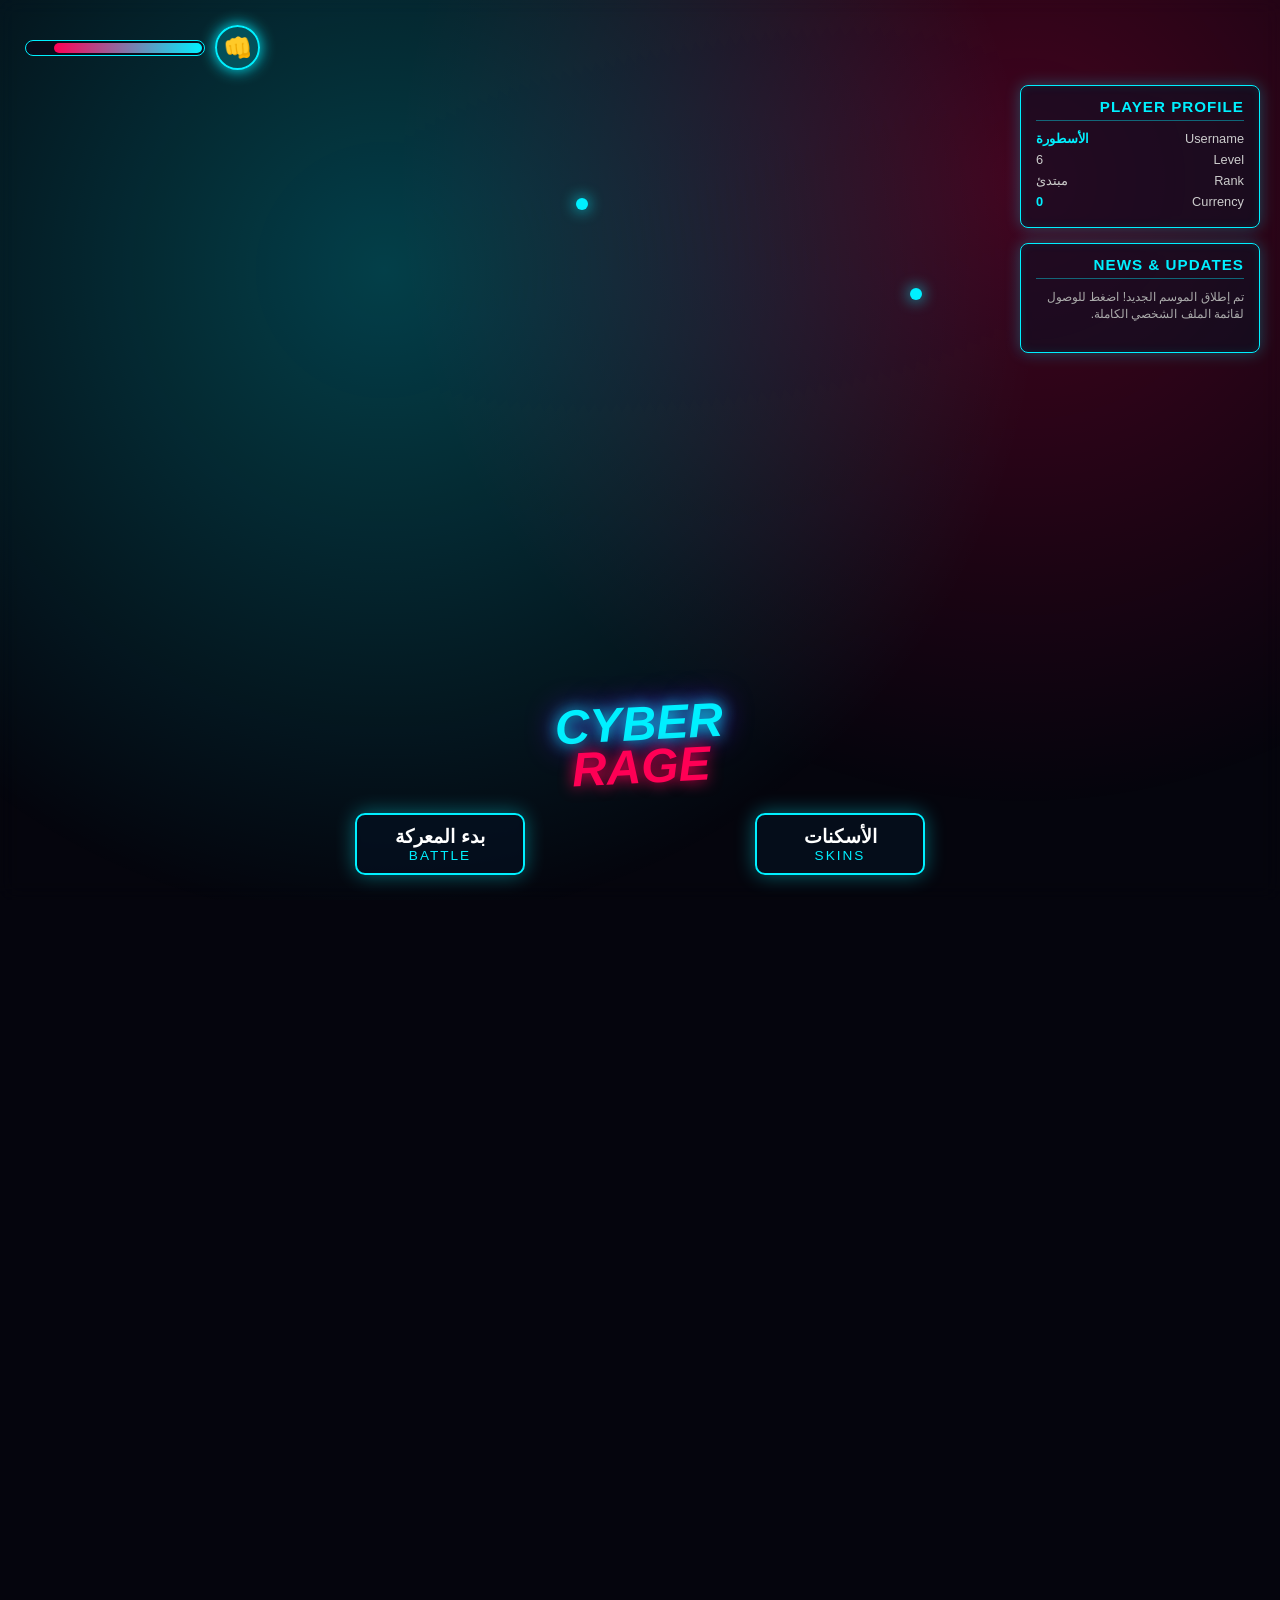
==== commit 28da4a8d: "Update index.html" ====
--- a/index.html
+++ b/index.html
@@ -5,12 +5,20 @@
     <meta name="viewport" content="width=device-width, initial-scale=1.0, maximum-scale=1.0, user-scalable=no">
     
     <!-- ==========================================
-         Monetag Ad Tag (استبدل رقم الـ Zone ID الخاص بك)
+         Monetag Ad Tag
          ========================================== -->
     <script src="https://alwingulla.com/88/tag.min.js" data-zone="ضع_رقم_الـ_Zone_ID_هنا" async data-cfasync="false"></script>
 
-    <!-- أكواد إثبات الملكية و SEO -->
-    <meta name="google-site-verification" content="ضع_كود_جوجل_هنا" />
+    <!-- كود إثبات الملكية لـ Clickadu -->
+    <meta name="clckd" content="dc042788b9fe68fec077f4c39534c323" />
+
+    <!-- كود إثبات الملكية لـ Monetag -->
+    <meta name="monetag" content="c024d620ff44e6c3ff514c30c84c6e93">
+
+    <!-- كود إثبات الملكية لجوجل -->
+    <meta name="google-site-verification" content="z5nK4t8L9W2p7R3x1Y6mN8vF0sB4hJ2lK6dC3vX7nM0" />
+
+    <!-- أسطر محرك البحث والـ SEO -->
     <title>لعبة أكشن أونلاين - Cyber Rage</title>
     <meta name="description" content="العب لعبة أكشن أونلاين مجاناً وبدون تحميل. Cyber Rage هي لعبة قتال ونيون ممتعة تعمل على الكمبيوتر والموبايل مباشرة عبر المتصفح.">
     <meta name="keywords" content="لعبة أكشن أونلاين, Cyber Rage, cyber rage game, لعبة سايبر ريج, العاب نيون, العاب متصفح, sa3dmaher">
--- a/style.css
+++ b/style.css
@@ -20,6 +20,9 @@
     color: #fff; 
 }
 
+/* ==========================================
+   CANVAS GAME AREA
+   ========================================== */
 canvas { 
     display: block; 
     width: 100%; 
@@ -28,7 +31,7 @@
 }
 
 /* ==========================================
-   GAME HUD
+   TOP HUD
    ========================================== */
 #hud {
     position: absolute;
@@ -63,7 +66,8 @@
 /* BOSS HUD */
 #boss-hud {
     position: absolute;
-    top: 15px; left: 50%;
+    top: 15px;
+    left: 50%;
     transform: translateX(-50%);
     background: rgba(10, 10, 25, 0.85);
     border: 1px solid #ff0055;
@@ -92,7 +96,7 @@
 }
 
 /* ==========================================
-   CYBER ANIMATED MENU OVERLAY
+   MENU OVERLAYS & ANIMATED CYBER HUD
    ========================================== */
 .overlay {
     position: absolute;
@@ -108,208 +112,222 @@
     pointer-events: auto;
 }
 
-/* خلفية الشاشة الرئيسية مطابقة للصورة */
+/* الشاشة الرئيسية المطبقة للصورة الحية */
 .full-cyber-screen {
     position: relative;
     background: url('1000066334.png') center center / cover no-repeat !important;
+    justify-content: space-between !important;
+    padding: 20px !important;
+    align-items: flex-start !important;
     overflow: hidden;
-    padding: 0 !important;
-}
-
-/* 1. وميض أنوار نيون المدينة */
+}
+
+/* وميض أضواء المباني في المدينه */
 .city-lights-overlay {
     position: absolute;
     top: 0; left: 0; width: 100%; height: 100%;
-    background: radial-gradient(circle at 20% 30%, rgba(0, 240, 255, 0.3), transparent 50%),
-                radial-gradient(circle at 80% 40%, rgba(255, 0, 85, 0.35), transparent 50%);
+    background: radial-gradient(circle at 30% 30%, rgba(0, 240, 255, 0.25), transparent 60%),
+                radial-gradient(circle at 80% 20%, rgba(255, 0, 85, 0.25), transparent 50%);
     pointer-events: none;
     z-index: 1;
-    animation: cityPulse 2.5s infinite alternate ease-in-out;
+    animation: cityPulse 3s infinite alternate ease-in-out;
 }
 
 @keyframes cityPulse {
     0% { opacity: 0.3; filter: brightness(0.9); }
-    100% { opacity: 0.85; filter: brightness(1.3); }
-}
-
-/* 2. حركة الشخصية (الجري والاندفاع للأمام والخلف) */
+    50% { opacity: 0.85; filter: brightness(1.3); }
+    100% { opacity: 0.4; filter: brightness(1.1); }
+}
+
+/* حركة الشخصية (التقدم للرؤية ثم الرجوع) */
 .animated-character {
     position: absolute;
-    right: 5%; bottom: 0;
-    width: 50%; height: 85%;
+    right: 10%;
+    bottom: 2%;
+    width: 380px;
+    height: 480px;
     background: url('1000066334.png') right bottom / cover no-repeat;
     pointer-events: none;
     z-index: 2;
-    animation: characterRun 3.5s infinite ease-in-out;
-    filter: drop-shadow(0 0 15px rgba(0, 240, 255, 0.5));
-}
-
-@keyframes characterRun {
+    animation: characterMove 4s infinite ease-in-out;
+    opacity: 0.85;
+}
+
+@keyframes characterMove {
     0%, 100% {
         transform: translate(0, 0) scale(1);
+        filter: drop-shadow(0 0 10px rgba(0, 240, 255, 0.3));
     }
     50% {
-        transform: translate(-25px, -12px) scale(1.04);
-        filter: drop-shadow(0 0 30px rgba(0, 240, 255, 0.9));
+        transform: translate(-18px, -8px) scale(1.03);
+        filter: drop-shadow(0 0 25px rgba(0, 240, 255, 0.7));
     }
 }
 
-/* 3. حركة طائرات الدرون */
+/* طائرات الدرون مع إطلاق النار */
 .drone {
     position: absolute;
-    width: 10px; height: 10px;
+    width: 12px; height: 12px;
     background: #00f0ff;
     border-radius: 50%;
-    box-shadow: 0 0 12px #00f0ff, 0 0 25px #00f0ff;
+    box-shadow: 0 0 15px #00f0ff;
     z-index: 3;
     pointer-events: none;
 }
 
-.drone-1 { top: 20%; left: 38%; animation: droneFly1 4s infinite ease-in-out; }
-.drone-2 { top: 32%; left: 22%; animation: droneFly2 5s infinite ease-in-out; }
-.drone-3 { top: 25%; right: 45%; animation: droneFly3 6s infinite ease-in-out; }
-
-@keyframes droneFly1 { 0%, 100% { transform: translate(0, 0); } 50% { transform: translate(25px, -20px); } }
-@keyframes droneFly2 { 0%, 100% { transform: translate(0, 0); } 50% { transform: translate(-30px, 15px); } }
-@keyframes droneFly3 { 0%, 100% { transform: translate(0, 0); } 50% { transform: translate(20px, 25px); } }
-
-/* 4. إطلاق أشعة الليزر النارية */
+.drone-1 { top: 22%; left: 45%; animation: droneFly1 5s infinite ease-in-out; }
+.drone-2 { top: 32%; right: 28%; animation: droneFly2 6s infinite ease-in-out; }
+
+@keyframes droneFly1 {
+    0%, 100% { transform: translate(0, 0); }
+    50% { transform: translate(30px, -20px); }
+}
+
+@keyframes droneFly2 {
+    0%, 100% { transform: translate(0, 0); }
+    50% { transform: translate(-40px, 15px); }
+}
+
+/* أشعة ليزر نارية تتساقط من الطائرات */
 .laser-beam {
     position: absolute;
-    top: 100%; left: 50%;
+    top: 50%; left: 50%;
     width: 2px; height: 0px;
     background: linear-gradient(to bottom, #ff0055, transparent);
     box-shadow: 0 0 10px #ff0055;
     opacity: 0;
-    transform: rotate(25deg);
+    transform: rotate(-45deg);
     transform-origin: top;
-    animation: shootLaser 2s infinite;
-}
-
-.drone-2 .laser-beam { animation-delay: 0.8s; }
-.drone-3 .laser-beam { animation-delay: 1.4s; }
+    animation: shootLaser 2.5s infinite;
+}
+
+.drone-2 .laser-beam { animation-delay: 1.2s; }
 
 @keyframes shootLaser {
-    0%, 65% { height: 0px; opacity: 0; }
-    70% { height: 120px; opacity: 1; }
-    80% { height: 200px; opacity: 0.8; }
+    0%, 70% { height: 0px; opacity: 0; }
+    75% { height: 110px; opacity: 1; }
+    85% { height: 170px; opacity: 0.8; }
     100% { height: 0px; opacity: 0; }
 }
 
-/* 5. شريط الطاقة في أعلى اليسار */
+/* عناصر الواجهة العلوية والجانبية HUD */
 .top-left-hud {
     position: absolute;
-    top: 20px; left: 20px;
-    display: flex;
-    align-items: center;
-    gap: 12px;
+    top: 25px; left: 25px;
+    display: flex;
+    align-items: center;
+    gap: 10px;
     z-index: 10;
 }
 
 .fist-icon {
-    width: 48px; height: 48px;
-    background: rgba(0, 240, 255, 0.15);
+    width: 45px; height: 45px;
+    background: rgba(0, 240, 255, 0.2);
     border: 2px solid #00f0ff;
     border-radius: 50%;
     display: flex; align-items: center; justify-content: center;
-    font-size: 24px;
+    font-size: 22px;
     box-shadow: 0 0 15px #00f0ff;
 }
 
 .top-energy-bar {
-    width: 170px; height: 14px;
-    background: rgba(10, 10, 25, 0.85);
+    width: 180px; height: 16px;
+    background: rgba(10, 10, 25, 0.8);
     border: 1px solid #00f0ff;
     border-radius: 8px;
     padding: 2px;
 }
 
 .energy-fill {
-    width: 80%; height: 100%;
+    width: 85%; height: 100%;
     background: linear-gradient(90deg, #ff0055, #00f0ff);
     border-radius: 6px;
-    box-shadow: 0 0 8px #00f0ff;
-}
-
-/* 6. القائمة اليسرى (البروفايل والأخبار) */
+}
+
+/* القائمة اليسرى (البروفايل والأخبار) */
 .left-panel {
-    position: absolute;
-    top: 80px; left: 20px;
-    display: flex;
-    flex-direction: column;
-    gap: 12px;
-    width: 210px;
+    display: flex;
+    flex-direction: column;
+    gap: 15px;
+    margin-top: 65px;
+    width: 240px;
     z-index: 10;
 }
 
 .cyber-box {
-    background: rgba(5, 15, 30, 0.75);
+    background: rgba(5, 15, 30, 0.7);
     border: 1.5px solid #00f0ff;
     box-shadow: 0 0 15px rgba(0, 240, 255, 0.3), inset 0 0 10px rgba(0, 240, 255, 0.1);
     border-radius: 8px;
-    padding: 10px 12px;
+    padding: 12px 15px;
     backdrop-filter: blur(6px);
 }
 
 .box-title {
     color: #00f0ff;
-    font-size: 0.85rem;
+    font-size: 0.95rem;
     border-bottom: 1px solid rgba(0, 240, 255, 0.4);
-    padding-bottom: 4px;
-    margin-bottom: 8px;
+    padding-bottom: 5px;
+    margin-bottom: 10px;
     letter-spacing: 1px;
 }
 
 .profile-row {
     display: flex;
     justify-content: space-between;
-    font-size: 0.75rem;
+    font-size: 0.8rem;
     color: #ccc;
-    margin-bottom: 5px;
+    margin-bottom: 6px;
 }
 
 .cyan-txt { color: #00f0ff; font-weight: bold; }
-.news-box { cursor: pointer; }
-.news-txt { font-size: 0.7rem; color: #aaa; line-height: 1.3; }
-
-/* 7. الشعار في المنتصف */
+
+.news-box { height: 110px; }
+.news-txt { font-size: 0.75rem; color: #aaa; line-height: 1.4; }
+
+/* الشعار والأزرار */
+.center-bottom-layout {
+    width: 100%;
+    display: flex;
+    flex-direction: column;
+    align-items: center;
+    position: absolute;
+    bottom: 25px; left: 0; right: 0;
+    z-index: 10;
+}
+
 .cyber-logo-title {
-    position: absolute;
-    top: 45%; left: 32%;
-    transform: translate(-50%, -50%) rotate(-4deg);
-    font-size: 3.2rem;
+    font-size: 3rem;
     font-weight: 900;
-    line-height: 0.85;
+    line-height: 0.9;
     color: #00f0ff;
     text-shadow: 0 0 15px #00f0ff, 0 0 30px #7000ff;
     text-align: center;
-    z-index: 10;
+    margin-bottom: 25px;
     font-style: italic;
-}
-
+    transform: rotate(-3deg);
+}
 .cyber-logo-title span { color: #ff0055; text-shadow: 0 0 15px #ff0055; }
 
-/* 8. أزرار التحكم السفلى */
-.bottom-buttons-container {
-    position: absolute;
-    bottom: 30px; left: 0; right: 0;
-    display: flex;
-    justify-content: space-between;
-    padding: 0 10%;
-    z-index: 10;
+/* أزرار الأسكنات والمعركة */
+.cyber-main-buttons {
+    display: flex;
+    justify-content: space-around;
+    width: 85%;
+    max-width: 800px;
 }
 
 .cyber-btn {
-    background: rgba(5, 15, 30, 0.85);
+    background: rgba(5, 15, 30, 0.8);
     border: 2px solid #00f0ff;
     box-shadow: 0 0 20px rgba(0, 240, 255, 0.4);
-    border-radius: 8px;
-    padding: 10px 30px;
+    border-radius: 10px;
+    padding: 10px 35px;
     color: #fff;
     cursor: pointer;
     transition: all 0.2s ease-in-out;
-    backdrop-filter: blur(5px);
-    min-width: 160px;
+    backdrop-filter: blur(4px);
+    min-width: 170px;
     text-align: center;
 }
 
@@ -320,12 +338,9 @@
     box-shadow: 0 0 30px rgba(255, 0, 85, 0.8);
 }
 
-.arabic-lbl { font-size: 1.1rem; font-weight: bold; color: #fff; }
-.english-lbl { font-size: 0.8rem; color: #00f0ff; letter-spacing: 2px; }
-
-/* ==========================================
-   SKINS & PROFILE WINDOWS
-   ========================================== */
+.arabic-lbl { font-size: 1.2rem; font-weight: bold; color: #fff; }
+.english-lbl { font-size: 0.85rem; color: #00f0ff; letter-spacing: 2px; }
+
 h1.title {
     font-size: clamp(2.2rem, 5vw, 3.8rem);
     color: #00f0ff;
@@ -370,14 +385,17 @@
     text-align: center;
     -webkit-tap-highlight-color: transparent;
 }
-
 .btn:hover { transform: scale(1.05); box-shadow: 0 0 35px rgba(255, 0, 85, 0.9); }
 
 .btn-secondary {
     background: linear-gradient(45deg, #00f0ff, #0055ff);
     box-shadow: 0 0 15px rgba(0, 240, 255, 0.4);
 }
-
+.btn-secondary:hover { box-shadow: 0 0 25px rgba(0, 240, 255, 0.8); }
+
+/* ==========================================
+   SKINS WINDOW
+   ========================================== */
 .skins-tabs {
     display: flex;
     gap: 10px;
@@ -394,6 +412,7 @@
     border-radius: 20px;
     cursor: pointer;
     transition: all 0.2s;
+    -webkit-tap-highlight-color: transparent;
 }
 
 .tab-btn.active, .tab-btn:hover {
@@ -424,6 +443,7 @@
     align-items: center;
     cursor: pointer;
     transition: all 0.2s;
+    -webkit-tap-highlight-color: transparent;
 }
 
 .skin-card:hover { border-color: #00f0ff; transform: translateY(-3px); }
@@ -439,6 +459,9 @@
 
 .skin-name { font-size: 0.95rem; font-weight: bold; text-align: center; }
 
+/* ==========================================
+   PROFILE WINDOW
+   ========================================== */
 .profile-card {
     background: rgba(15, 15, 35, 0.85);
     border: 1px solid #00f0ff;
@@ -466,6 +489,8 @@
     padding: 4px;
     width: 60%;
     outline: none;
+    user-select: text;
+    -webkit-user-select: text;
 }
 
 .badge {
@@ -513,7 +538,7 @@
 .title-item.locked { opacity: 0.4; }
 
 /* ==========================================
-   MOBILE CONTROLS
+   MOBILE TOUCH CONTROLS
    ========================================== */
 #mobile-ui {
     position: absolute;
@@ -536,6 +561,7 @@
     display: flex; align-items: center; justify-content: center;
     backdrop-filter: blur(5px);
     touch-action: manipulation;
+    -webkit-tap-highlight-color: transparent;
 }
 .touch-btn:active { background: rgba(0, 240, 255, 0.4); }
 
